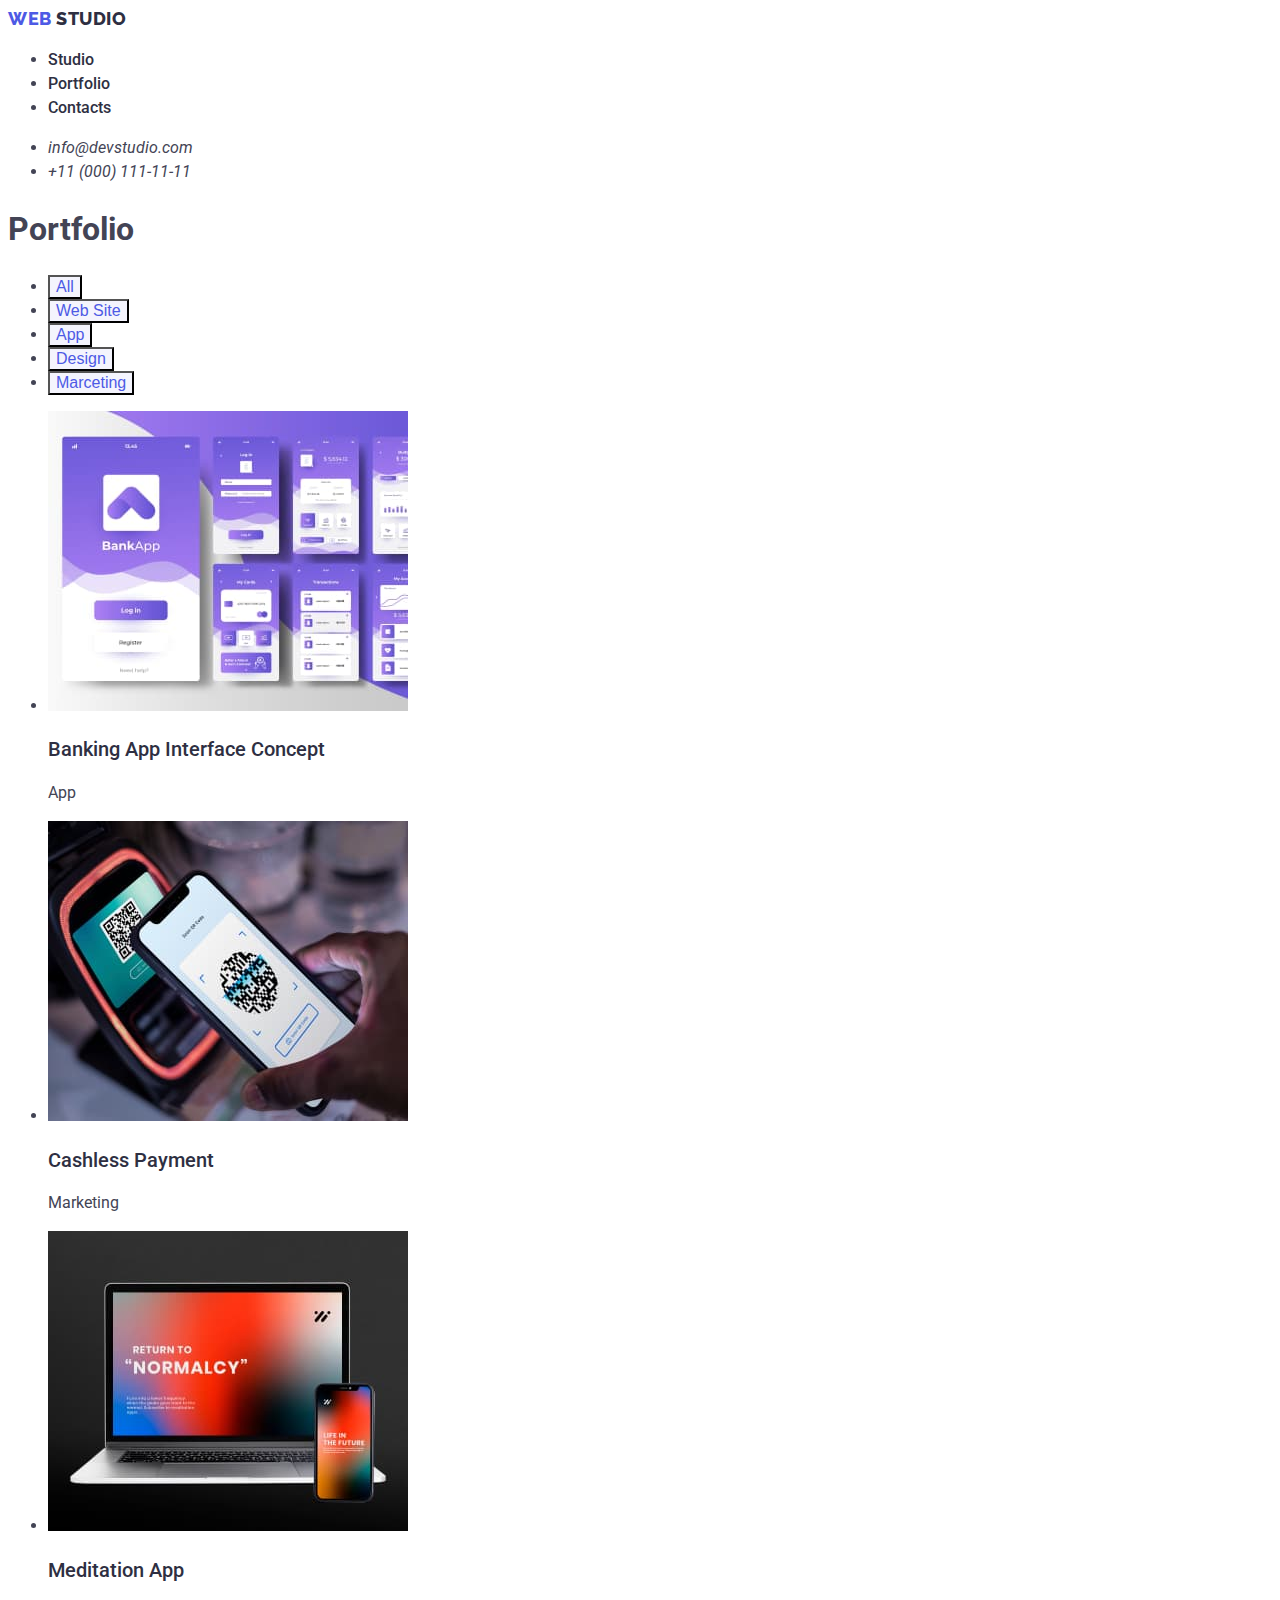
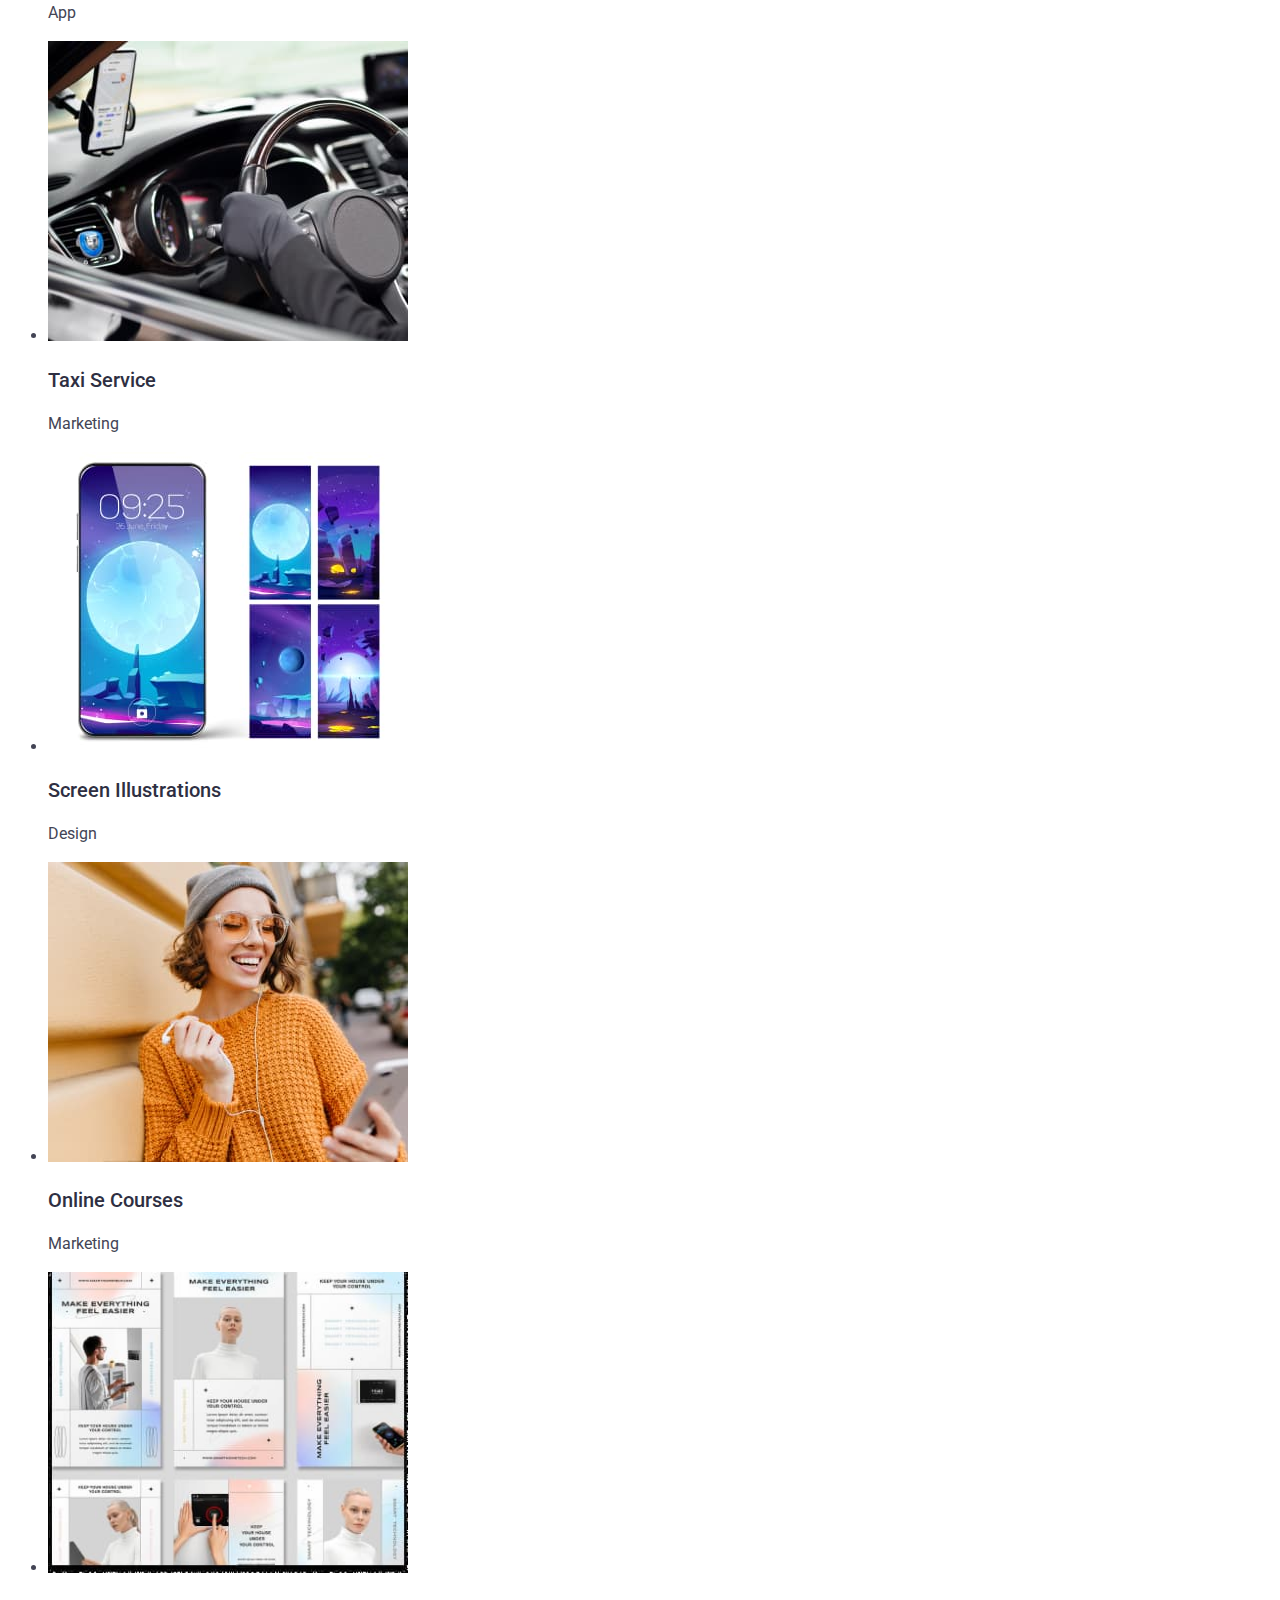
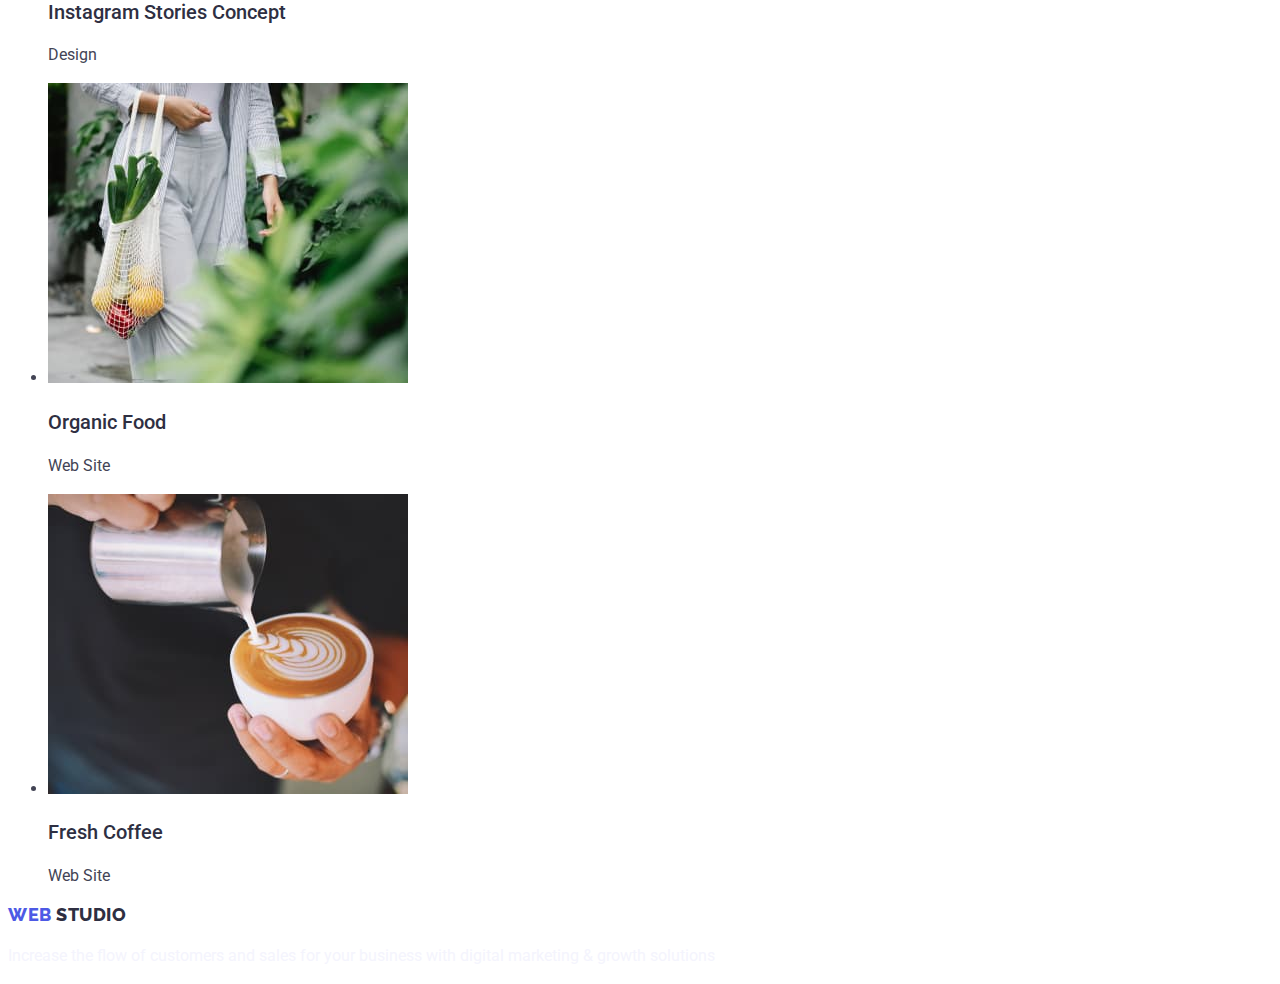
==== portfolio.html @ 080705bf "правки" ====
<!DOCTYPE html>
<html lang="en">
  <head>
    <meta charset="UTF-8" />
    <meta http-equiv="X-UA-Compatible" content="IE=edge" />
    <meta name="viewport" content="width=device-width, initial-scale=1.0" />
    <link rel="preconnect" href="https://fonts.googleapis.com" />
    <link rel="preconnect" href="https://fonts.gstatic.com" crossorigin />
    <link
      href="https://fonts.googleapis.com/css2?family=Raleway:wght@800&family=Roboto:wght@400;500;700;900&display=swap"
      rel="stylesheet"
    />
    <title>portfolio</title>
    <link rel="stylesheet" href="./css/styles.css" />
  </head>
  <body>
    <header>
      <nav>
        <a href="./index.html" class="logo link"> Web <span>Studio</span> </a>
        <ul class="site-nav">
          <!--site-nav -->
          <li>
            <a href="./index.html" class="link">Studio</a>
          </li>
          <li><a href="./Portfolio.html" class="link">Portfolio</a></li>
          <li><a href="" class="link">Contacts</a></li>
        </ul>
      </nav>
      <address>
        <ul class="adres-nav">
          <li>
            <a href="mailto:info@devstudio.com" class="link"
              >info@devstudio.com</a
            >
          </li>
          <li>
            <a href="tel:+110001111111" class="link"> +11 (000) 111-11-11</a>
          </li>
        </ul>
      </address>
    </header>
    <main>
      <section class="portfolio">
        <h1>Portfolio</h1>
        <ul class="portfolio">
          <li>
            <button class="button" type="button">All</button>
          </li>
          <li>
            <button class="button" type="button">Web Site</button>
          </li>
          <li><button class="button" type="button">App</button></li>
          <li>
            <button class="button" type="button">Design</button>
          </li>
          <li>
            <button class="button" type="button">Marceting</button>
          </li>
        </ul>
        <ul>
          <li>
            <img src="./images/1.jpg" width="360" alt="banking" />
            <h2 class="title-text">Banking App Interface Concept</h2>
            <p class="text-portfolio">App</p>
          </li>
          <li>
            <img src="./images/2.jpg" width="360" alt="cashless" />
            <h2 class="title-text">Cashless Payment</h2>
            <p class="text-portfolio">Marketing</p>
          </li>
          <li>
            <img src="./images/3.jpg" width="360" alt="meditation" />
            <h2 class="title-text">Meditation App</h2>
            <p class="text-portfolio">App</p>
          </li>
          <li>
            <img src="./images/4.jpg" width="360" alt="taxi" />
            <h2 class="title-text">Taxi Service</h2>
            <p class="text-portfolio">Marketing</p>
          </li>
          <li>
            <img src="./images/5.jpg" width="360" alt="illustration" />
            <h2 class="title-text">Screen Illustrations</h2>
            <p class="text-portfolio">Design</p>
          </li>
          <li>
            <img src="./images/6.jpg" width="360" alt="courses" />
            <h2 class="title-text">Online Courses</h2>
            <p class="text-portfolio">Marketing</p>
          </li>
          <li>
            <img src="./images/7.jpg" width="360" alt="instagram" />
            <h2 class="title-text">Instagram Stories Concept</h2>
            <p class="text-portfolio">Design</p>
          </li>
          <li>
            <img src="./images/8.jpg" width="360" alt="organic" />
            <h2 class="title-text">Organic Food</h2>
            <p class="text-portfolio">Web Site</p>
          </li>
          <li>
            <img src="./images/9.jpg" width="360" alt="fresh" />
            <h2 class="title-text">Fresh Coffee</h2>
            <p class="text-portfolio">Web Site</p>
          </li>
        </ul>
      </section>
    </main>
    <footer class="footer">
      <a href="./index.html" class="logo link"> Web <span>Studio</span> </a>
      <p class="footer-text">
        Increase the flow of customers and sales for your business with digital
        marketing & growth solutions
      </p>
    </footer>
  </body>
</html>
---- css/styles.css ----
:root {
  --text-color: #434455;
  --title-text-color: #2e2f42;
  --primary-bg-color: #ffffff;
  --primary-color: #4d5ae5;
  --pressed-color: #404bbf;
  --unpresed-color: #f4f4fd;
}
body {
  background-color: var(--primary-bg-color);
  color: var(--text-color);
  list-style: none;
  font-family: "Roboto", sans-serif;
  line-height: 1.5;
}
.logo {
  font-family: "Raleway", sans-serif;
  font-weight: 800;
  font-size: 18px;
  line-height: 1.17;
  letter-spacing: 0.03em;
  text-transform: uppercase;
  color: var(--primary-color);
}
.link {
  text-decoration: none;
}
span {
  color: var(--title-text-color);
}
.list {
  list-style: none;
}
/* .logo .logo:hover,
.logo:focus {
  color: var(--pressed-color);
} */
.site-nav .link {
  font-weight: 500;
  color: var(--title-text-color);
  list-style: none;
}
.site-nav .link:hover,
.site-nav .link:focus {
  color: var(--pressed-color);
}
.one-title {
  font-size: 20px;
  font-weight: 500;
}
.two-title,
.three-title {
  font-size: 36px;
  line-height: 1.11;
}
.three-title-name {
  font-weight: 500;
  font-size: 20px;
}
.one-title,
.two-title,
.three-title,
.three-title-name {
  color: var(--title-text-color);
}
.adres-nav .link {
  color: var(--text-color);
}
.adres-nav .link:hover,
.adres-nav .link:focus {
  color: var(--pressed-color);
}
.herou-title {
  font-size: 56px;
  line-height: 1.07;
}
.herou-button {
  color: var(--primary-bg-color);
  background-color: var(--primary-color);
  font-size: 16px;
  font-weight: 500;
  cursor: pointer;
}
.button {
  color: var(--primary-color);
  background-color: var(--unpresed-color);
  font-size: 16px;
  font-weight: 500;
  cursor: pointer;
}
.portfolio .button:hover,
.portfolio .button:focus {
  color: var(--primary-bg-color);
  background-color: var(--pressed-color);
}
.title-text {
  font-weight: 500;
  font-size: 20px;
  line-height: 1.5;
  color: var(--title-text-color);
}
.portfolio .text-portfolio {
  font-weight: 400;
  font-size: 16px;
  line-height: 1.5;
  color: var(--text-color);
}

.footer-text {
  color: var(--unpresed-color);
}
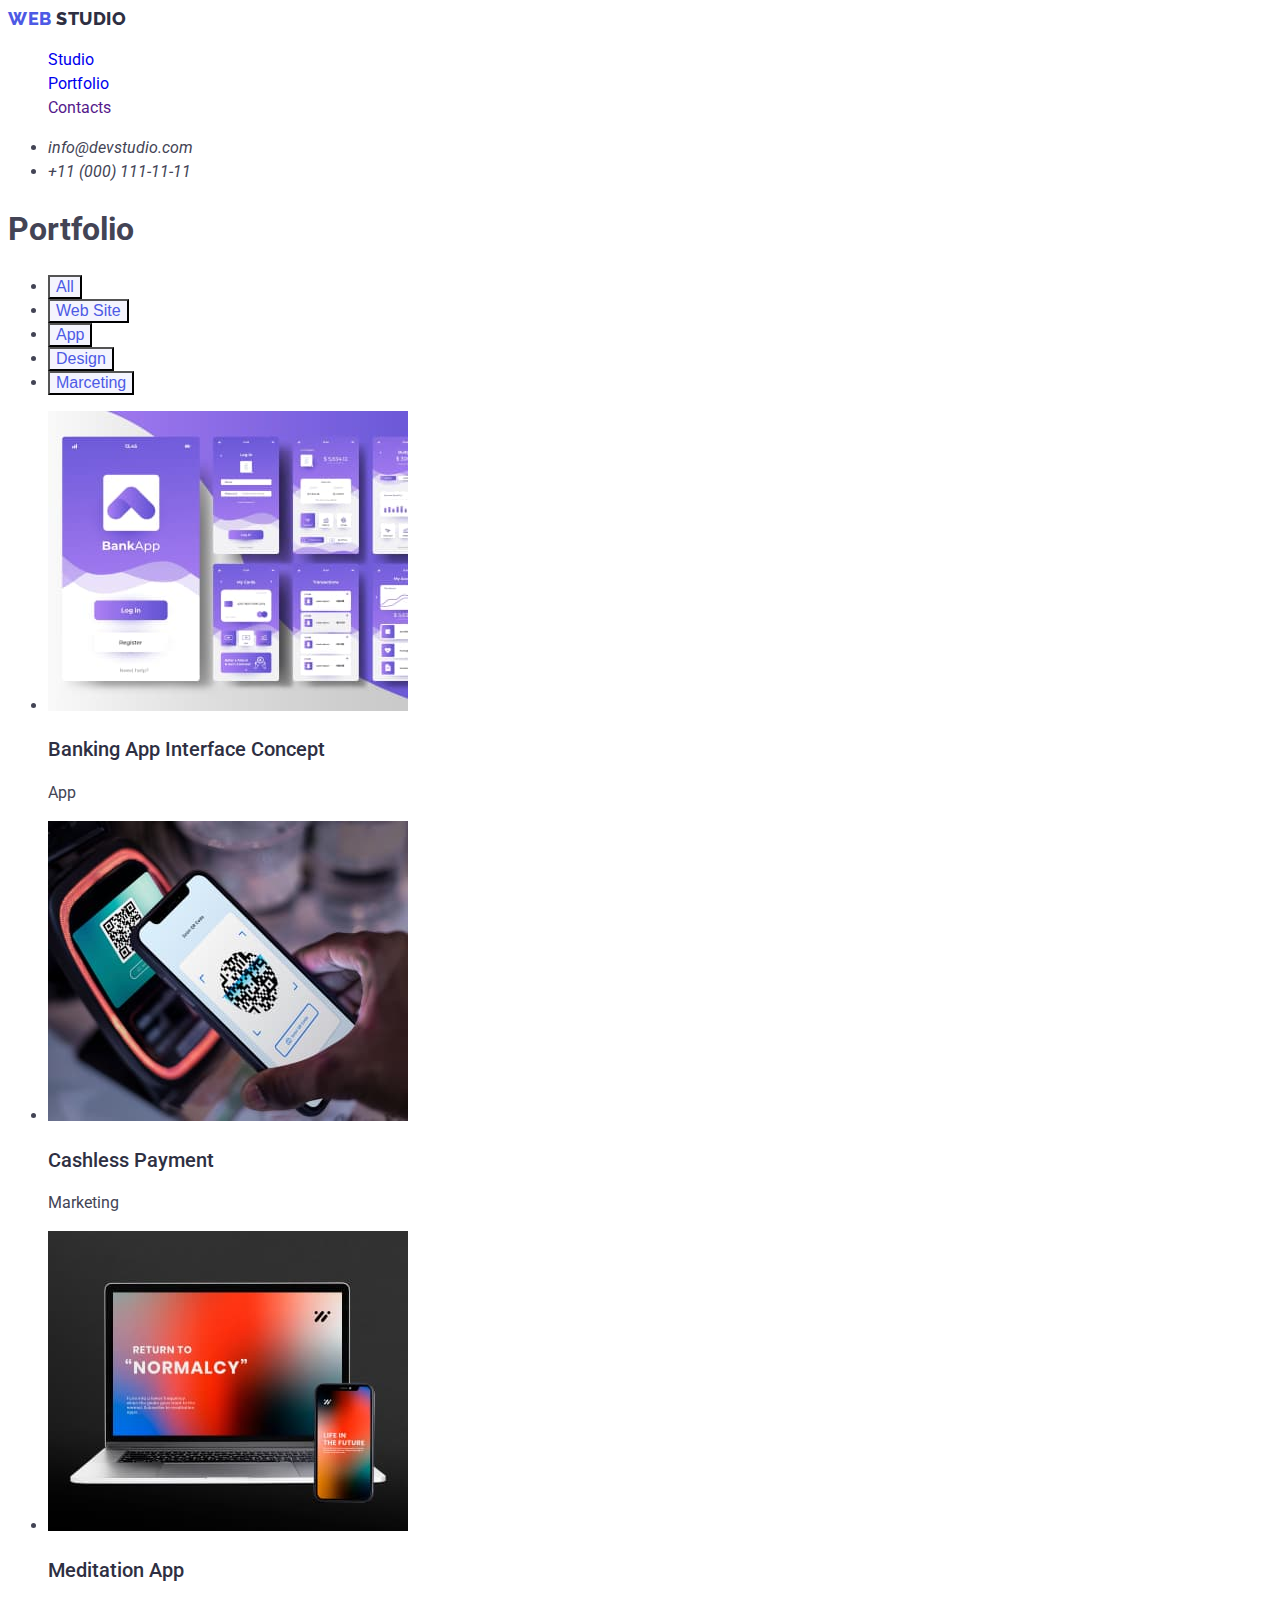
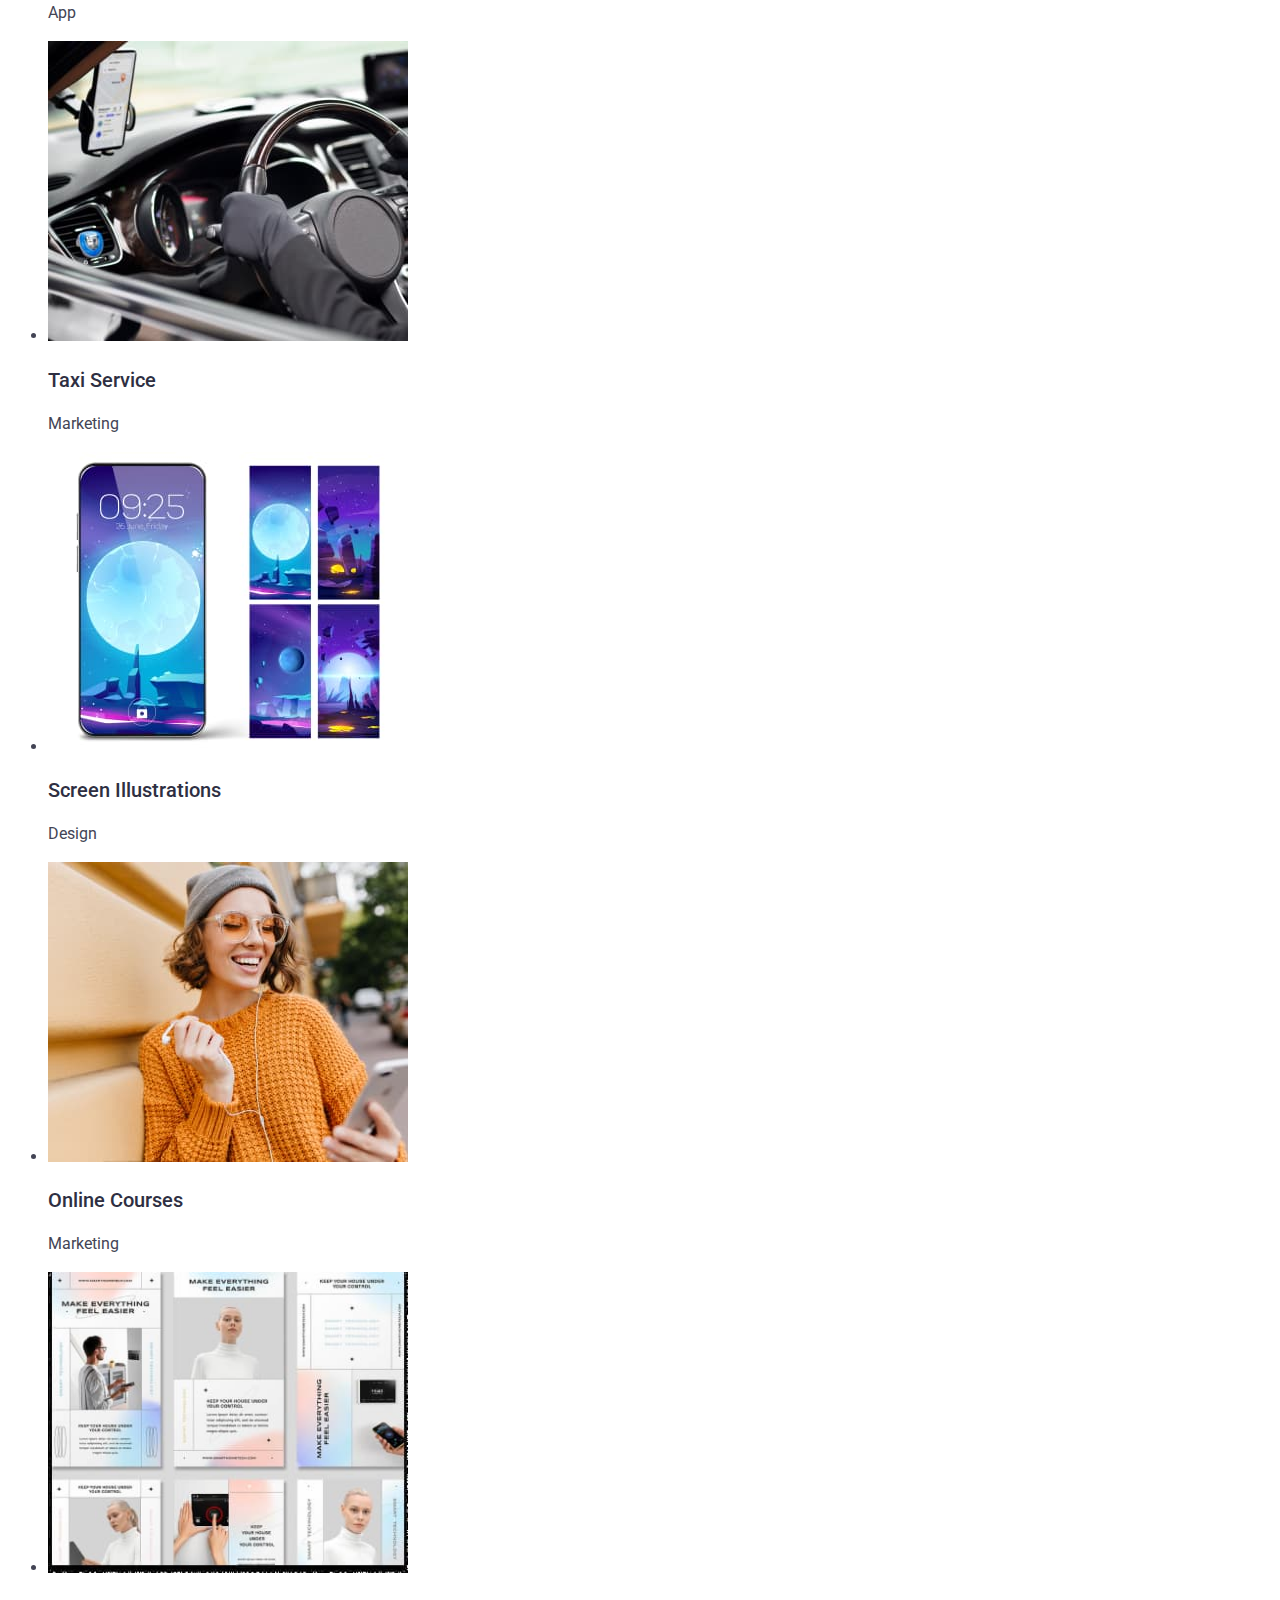
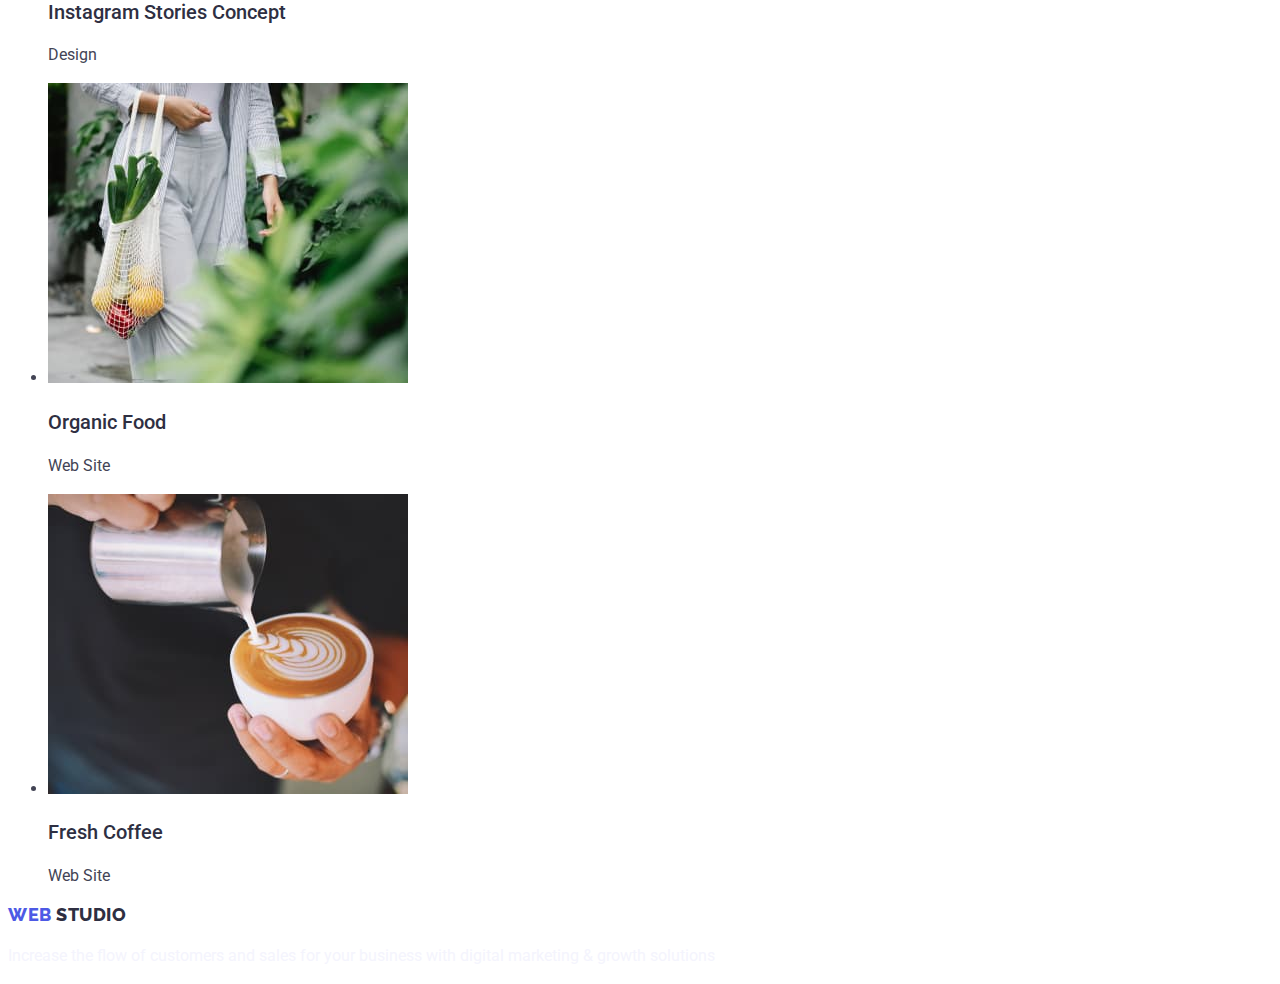
==== commit 2f44136c: "правки" ====
--- a/portfolio.html
+++ b/portfolio.html
@@ -17,7 +17,7 @@
     <header>
       <nav>
         <a href="./index.html" class="logo link"> Web <span>Studio</span> </a>
-        <ul class="site-nav">
+        <ul class="list">
           <!--site-nav -->
           <li>
             <a href="./index.html" class="link">Studio</a>
--- a/css/styles.css
+++ b/css/styles.css
@@ -35,11 +35,11 @@
 .logo:focus {
   color: var(--pressed-color);
 } */
-.site-nav .link {
+/* .site-nav .link {
   font-weight: 500;
   color: var(--title-text-color);
-  list-style: none;
-}
+  list-style: none;} */
+
 .site-nav .link:hover,
 .site-nav .link:focus {
   color: var(--pressed-color);
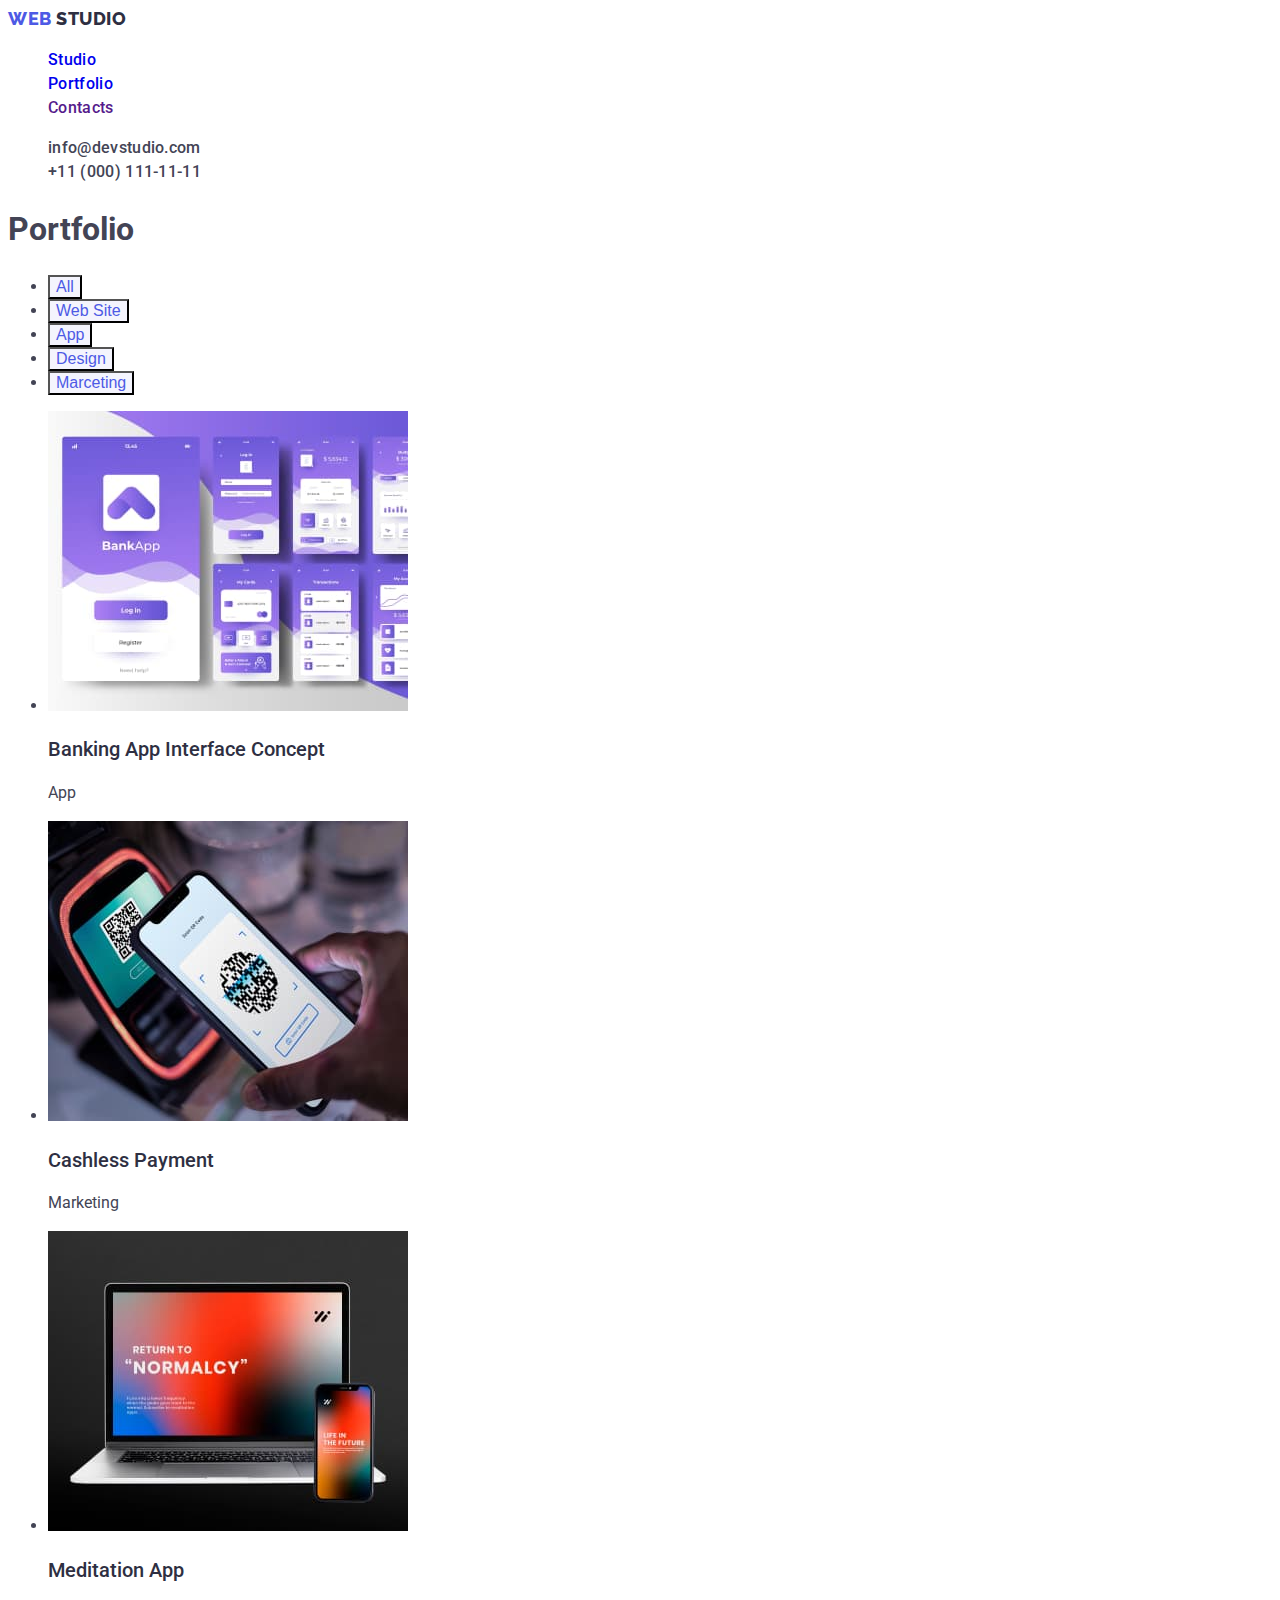
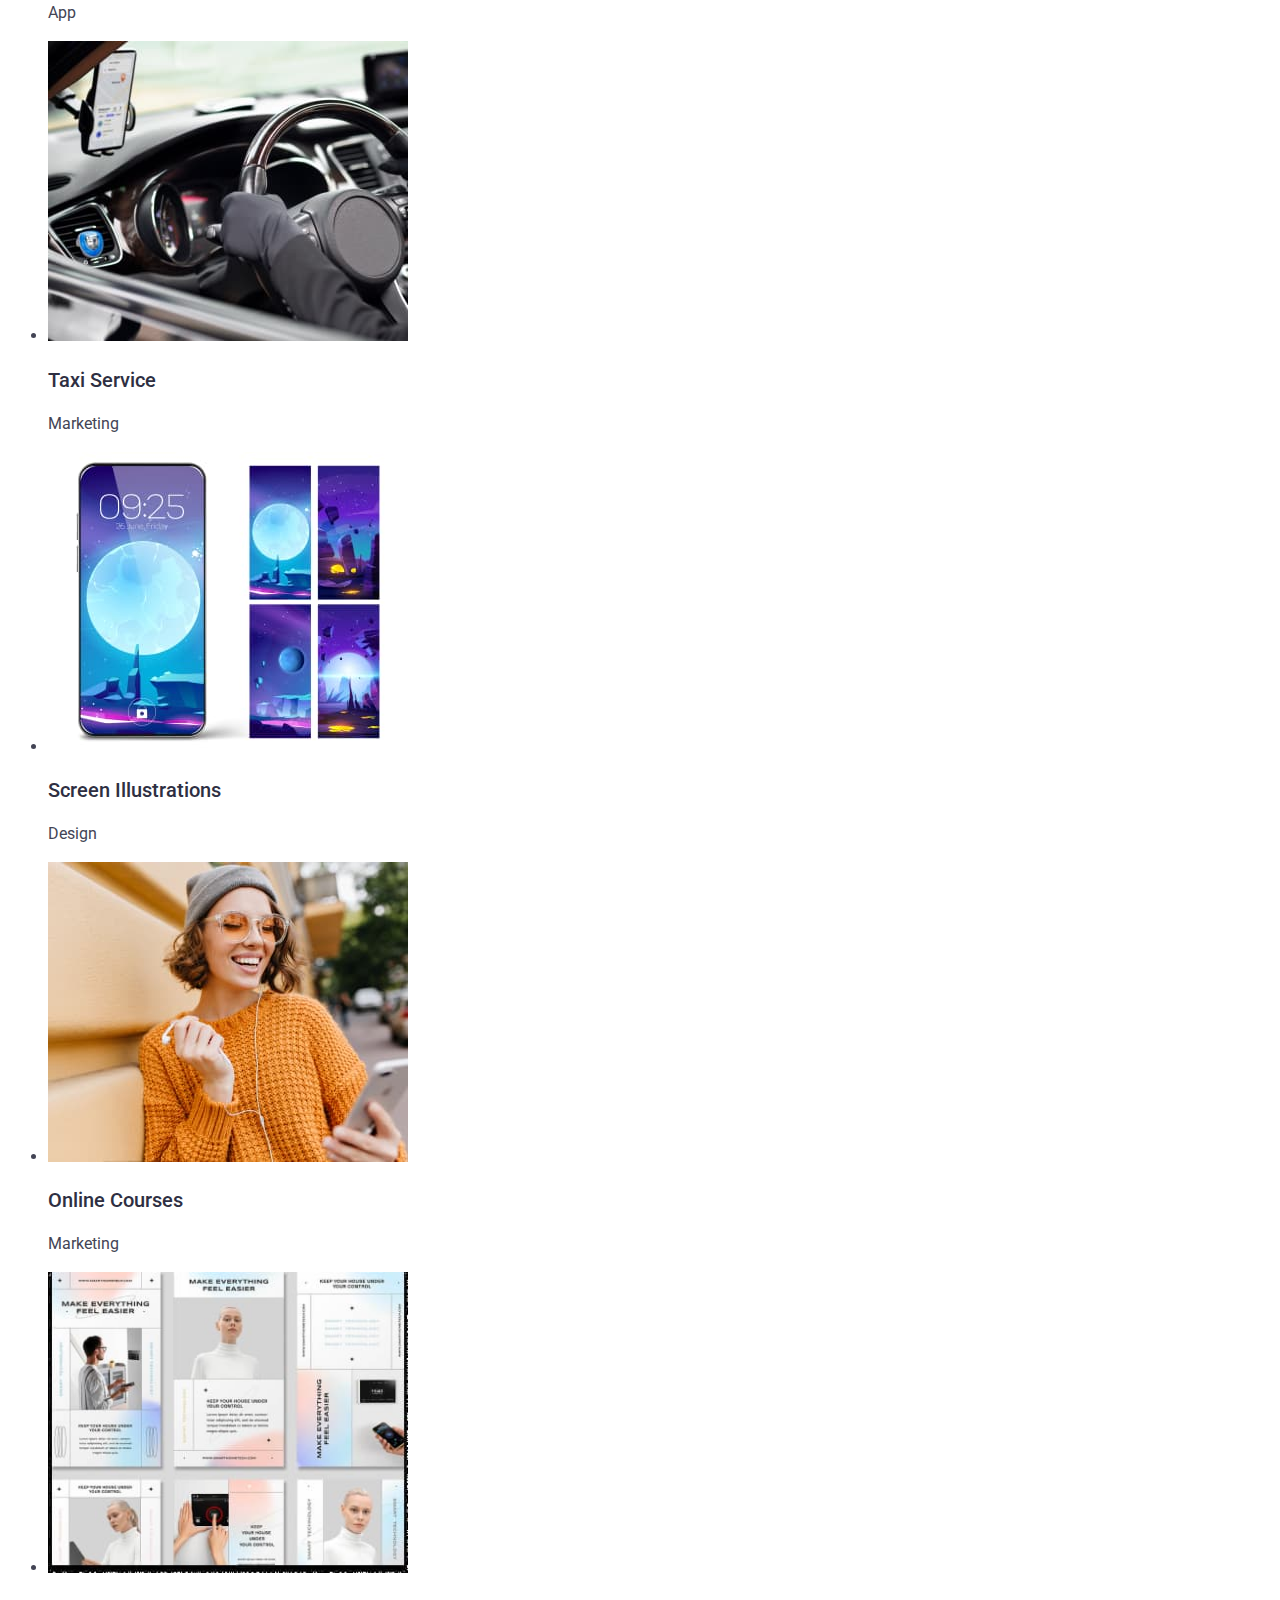
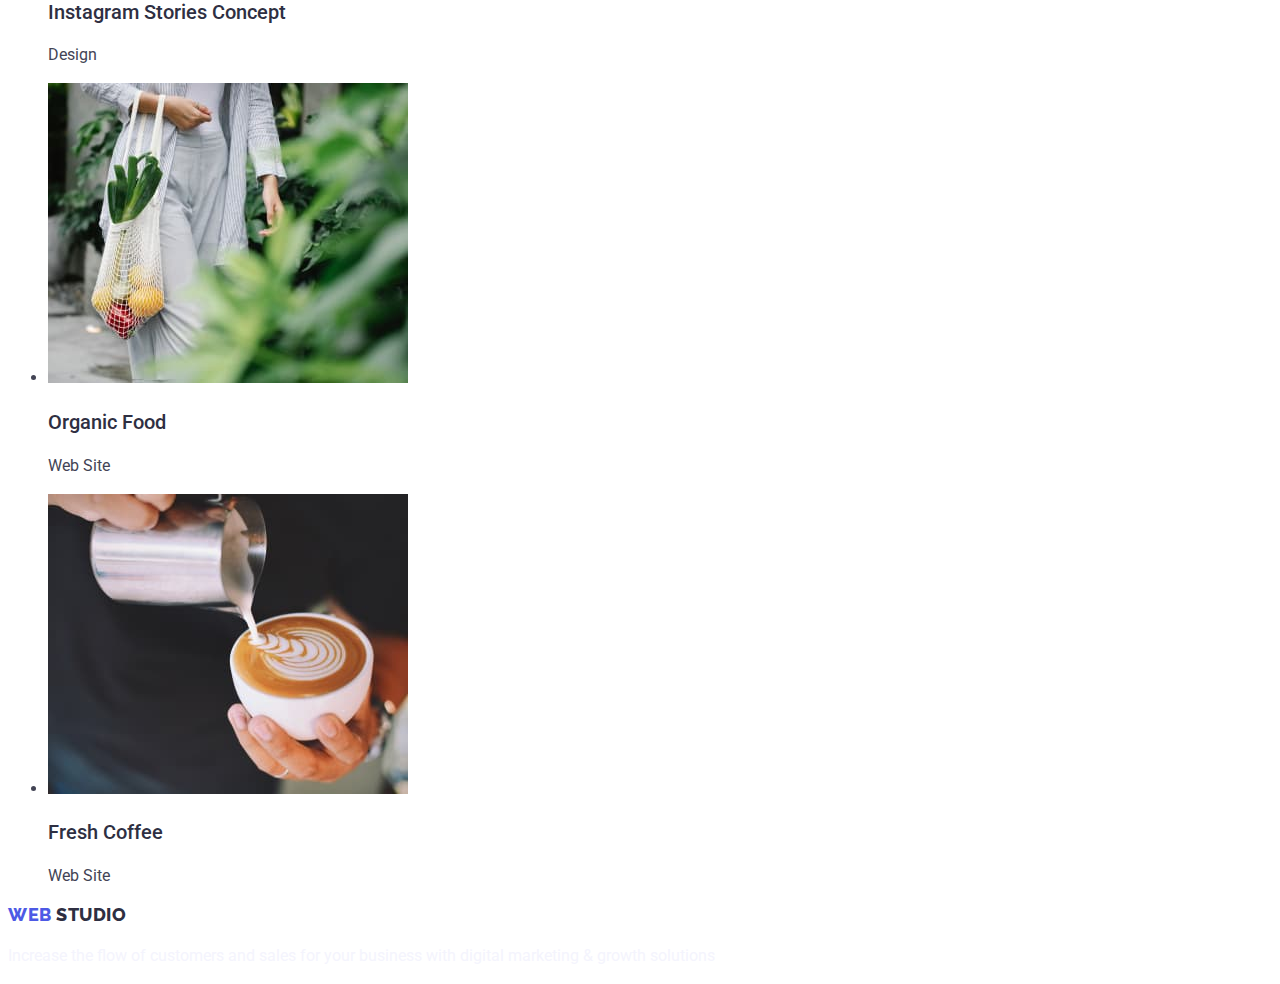
==== commit 18c30f18: "правки" ====
--- a/portfolio.html
+++ b/portfolio.html
@@ -14,27 +14,27 @@
     <link rel="stylesheet" href="./css/styles.css" />
   </head>
   <body>
-    <header>
       <nav>
         <a href="./index.html" class="logo link"> Web <span>Studio</span> </a>
         <ul class="list">
-          <!--site-nav -->
+          <li><a href="./index.html" class="link">Studio</a></li>
           <li>
-            <a href="./index.html" class="link">Studio</a>
+            <a href="./portfolio.html" class="link">Portfolio</a>
           </li>
-          <li><a href="./Portfolio.html" class="link">Portfolio</a></li>
           <li><a href="" class="link">Contacts</a></li>
         </ul>
       </nav>
-      <address>
-        <ul class="adres-nav">
+      <address class="adres-nav">
+        <ul class="list">
           <li>
-            <a href="mailto:info@devstudio.com" class="link"
+            <a href="mailto:info@devstudio.com" class="link adres"
               >info@devstudio.com</a
             >
           </li>
           <li>
-            <a href="tel:+110001111111" class="link"> +11 (000) 111-11-11</a>
+            <a href="tel:+110001111111" class="link adres">
+              +11 (000) 111-11-11</a
+            >
           </li>
         </ul>
       </address>
--- a/css/styles.css
+++ b/css/styles.css
@@ -30,6 +30,9 @@
 }
 .list {
   list-style: none;
+  font-weight: 500;
+  letter-spacing: 0.02em;
+  color: var(--title-text-color);
 }
 /* .logo .logo:hover,
 .logo:focus {
@@ -40,10 +43,22 @@
   color: var(--title-text-color);
   list-style: none;} */
 
-.site-nav .link:hover,
-.site-nav .link:focus {
+.list .link:hover,
+.list .link:focus {
   color: var(--pressed-color);
 }
+.adres-nav .link {
+  color: var(--text-color);
+  font-style: normal;
+}
+.adres {
+  letter-spacing: 0.02em;
+}
+.adres-nav .link:hover,
+.adres-nav .link:focus {
+  color: var(--pressed-color);
+}
+
 .one-title {
   font-size: 20px;
   font-weight: 500;
@@ -63,13 +78,7 @@
 .three-title-name {
   color: var(--title-text-color);
 }
-.adres-nav .link {
-  color: var(--text-color);
-}
-.adres-nav .link:hover,
-.adres-nav .link:focus {
-  color: var(--pressed-color);
-}
+
 .herou-title {
   font-size: 56px;
   line-height: 1.07;
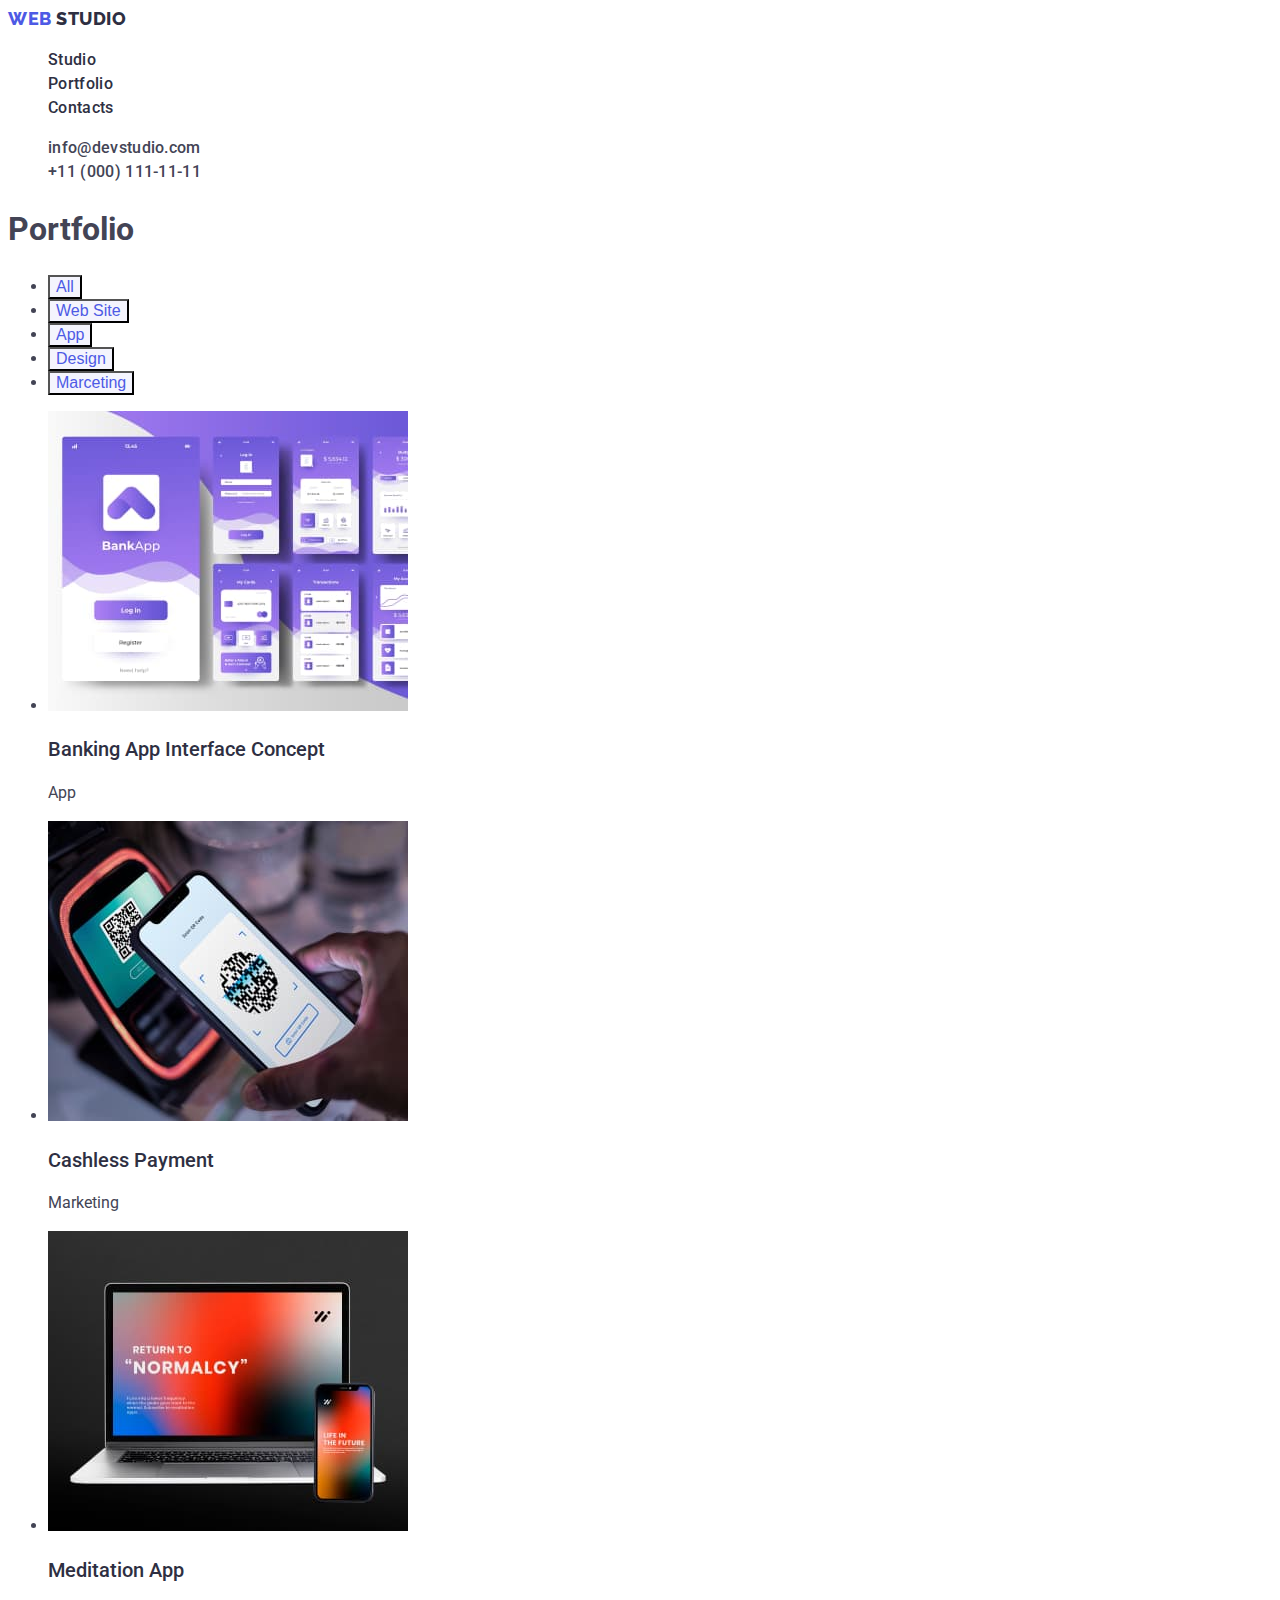
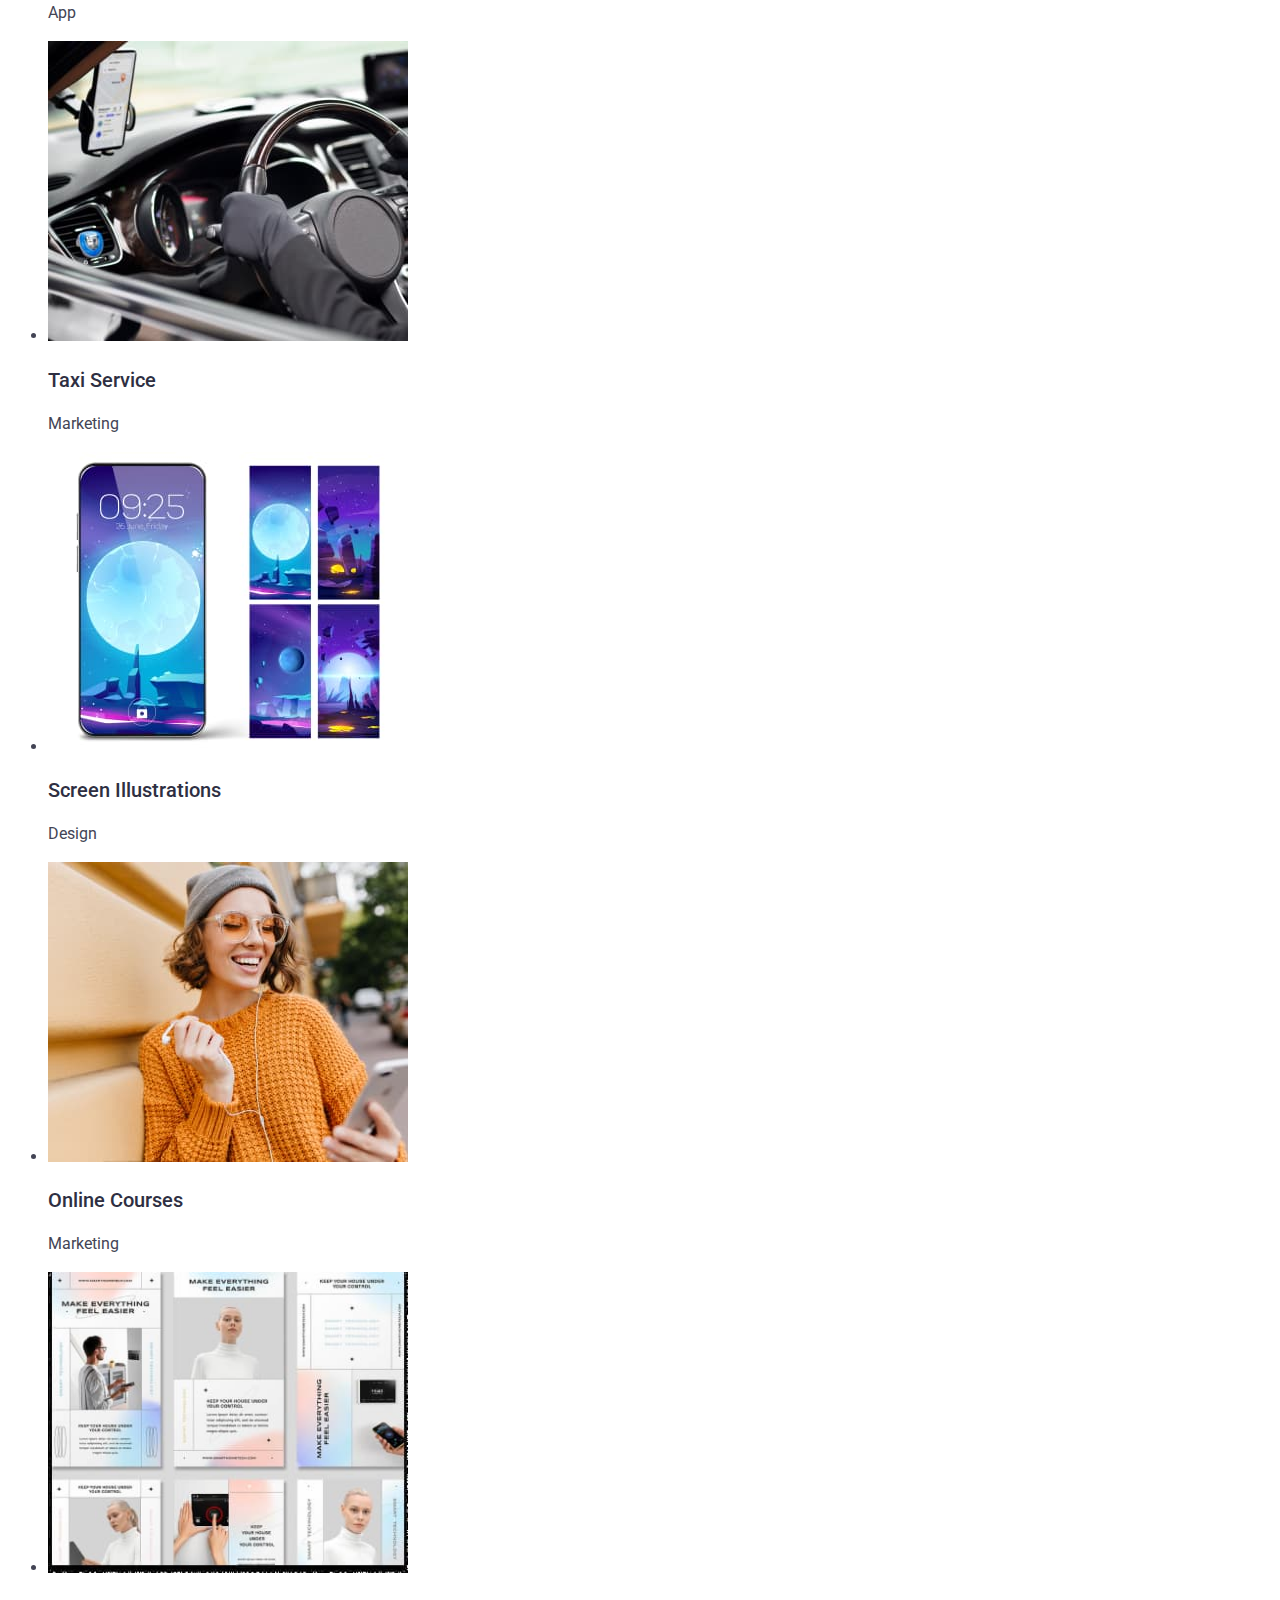
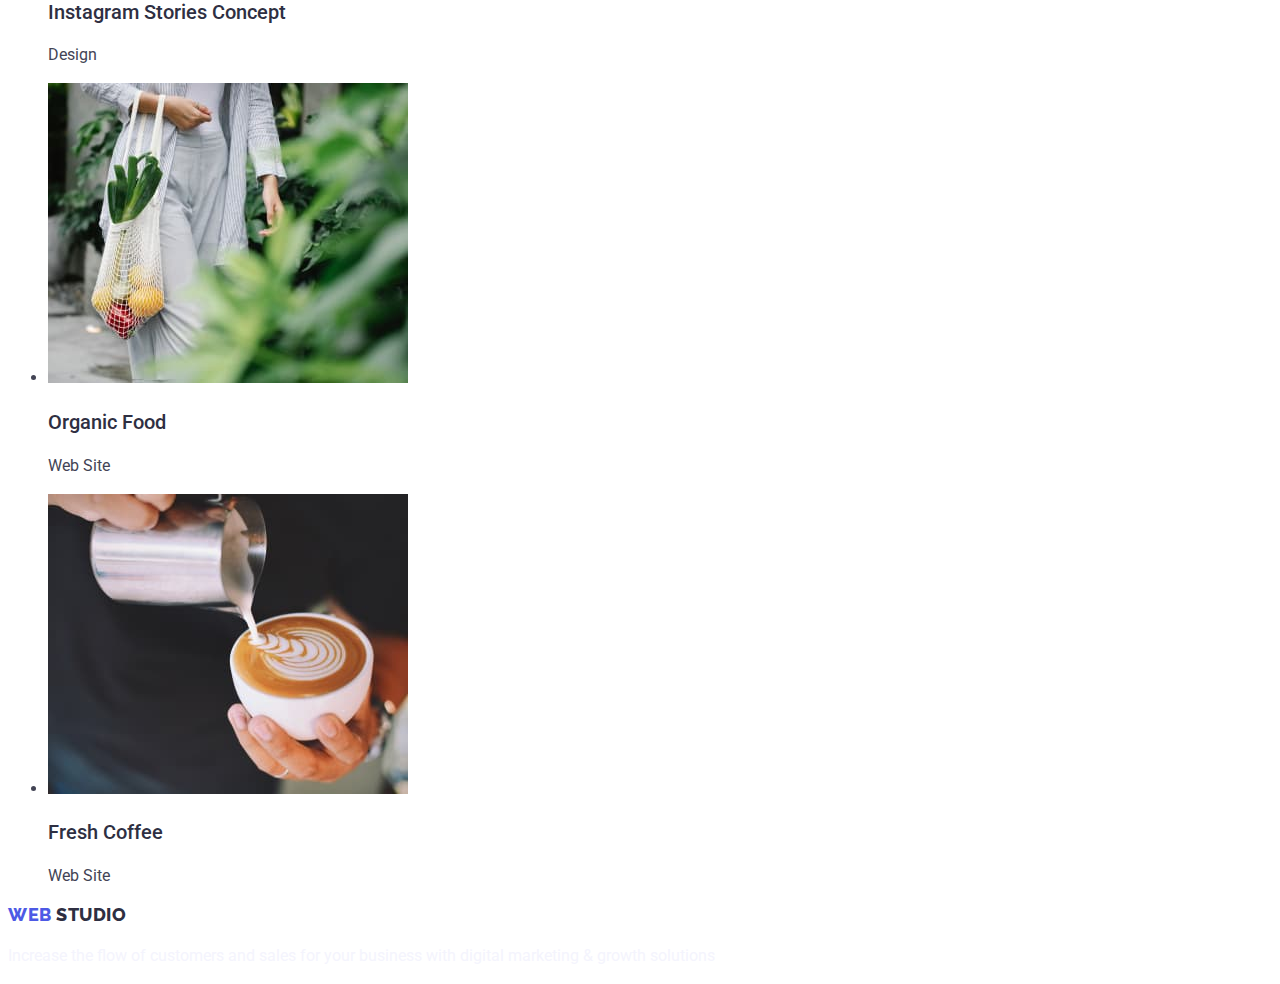
==== commit 0484d910: "правки" ====
--- a/portfolio.html
+++ b/portfolio.html
@@ -14,6 +14,7 @@
     <link rel="stylesheet" href="./css/styles.css" />
   </head>
   <body>
+    <header>
       <nav>
         <a href="./index.html" class="logo link"> Web <span>Studio</span> </a>
         <ul class="list">
--- a/css/styles.css
+++ b/css/styles.css
@@ -42,31 +42,52 @@
   font-weight: 500;
   color: var(--title-text-color);
   list-style: none;} */
-
+.list .link {
+  color: var(--title-text-color);
+}
 .list .link:hover,
 .list .link:focus {
   color: var(--pressed-color);
 }
-.adres-nav .link {
+.adres-nav .list .link {
   color: var(--text-color);
   font-style: normal;
 }
 .adres {
   letter-spacing: 0.02em;
 }
+
 .adres-nav .link:hover,
 .adres-nav .link:focus {
   color: var(--pressed-color);
 }
-
+.section-herou {
+  background-color: var(--title-text-color);
+}
+.herou-title {
+  text-align: center;
+  letter-spacing: 0.02em;
+  color: #ffffff;
+}
 .one-title {
   font-size: 20px;
   font-weight: 500;
+  line-height: 1.2;
+  letter-spacing: 0.02em;
+}
+.text-setion-one {
+  letter-spacing: 0.02em;
 }
 .two-title,
 .three-title {
   font-size: 36px;
   line-height: 1.11;
+  text-align: center;
+  letter-spacing: 0.02cm;
+  text-transform: capitalize;
+}
+.section-three {
+  background-color: #f4f4fd;
 }
 .three-title-name {
   font-weight: 500;
@@ -84,11 +105,18 @@
   line-height: 1.07;
 }
 .herou-button {
+  font-family: "Roboto", sans-serif;
   color: var(--primary-bg-color);
   background-color: var(--primary-color);
   font-size: 16px;
   font-weight: 500;
   cursor: pointer;
+  line-height: 1.5;
+  letter-spacing: 0.04em;
+}
+.herou-button:hover,
+.herou.button:focus {
+  background-color: var(--pressed-color);
 }
 .button {
   color: var(--primary-color);
@@ -97,6 +125,7 @@
   font-weight: 500;
   cursor: pointer;
 }
+/* portfolio */
 .portfolio .button:hover,
 .portfolio .button:focus {
   color: var(--primary-bg-color);
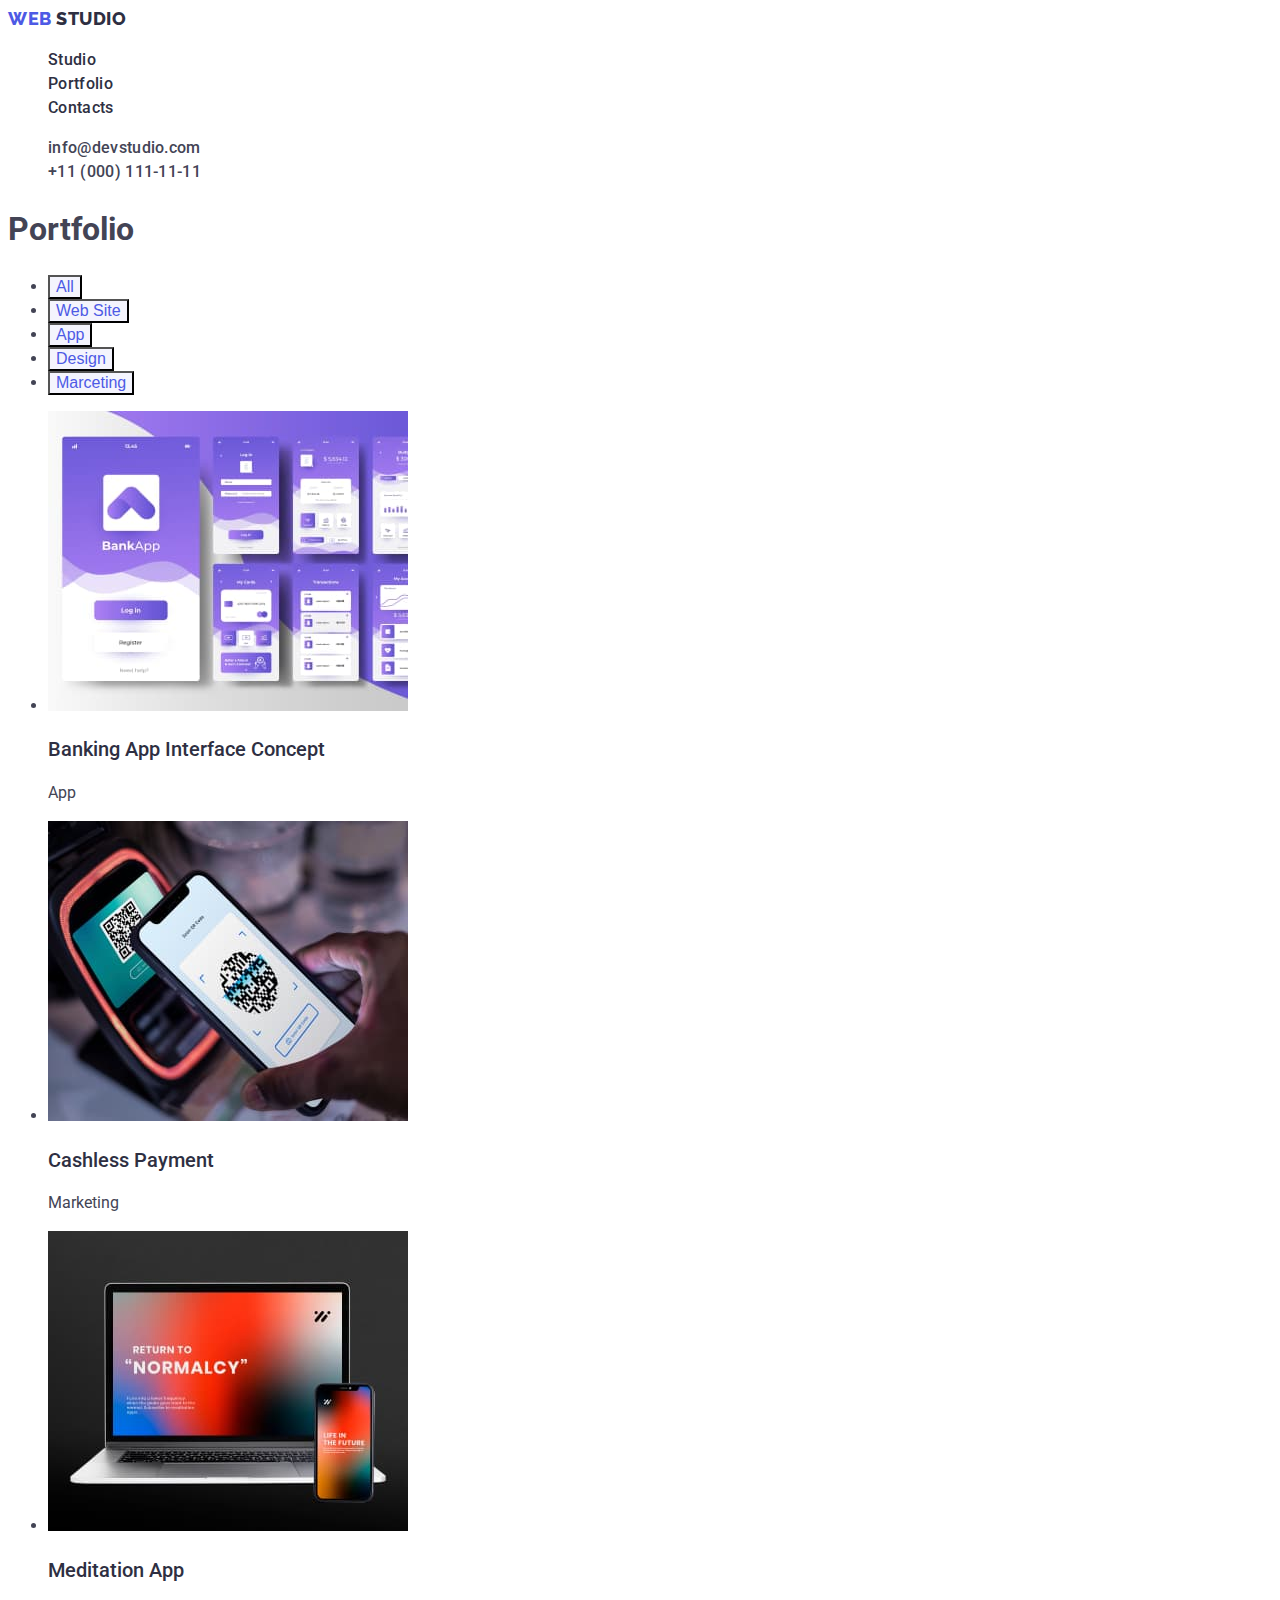
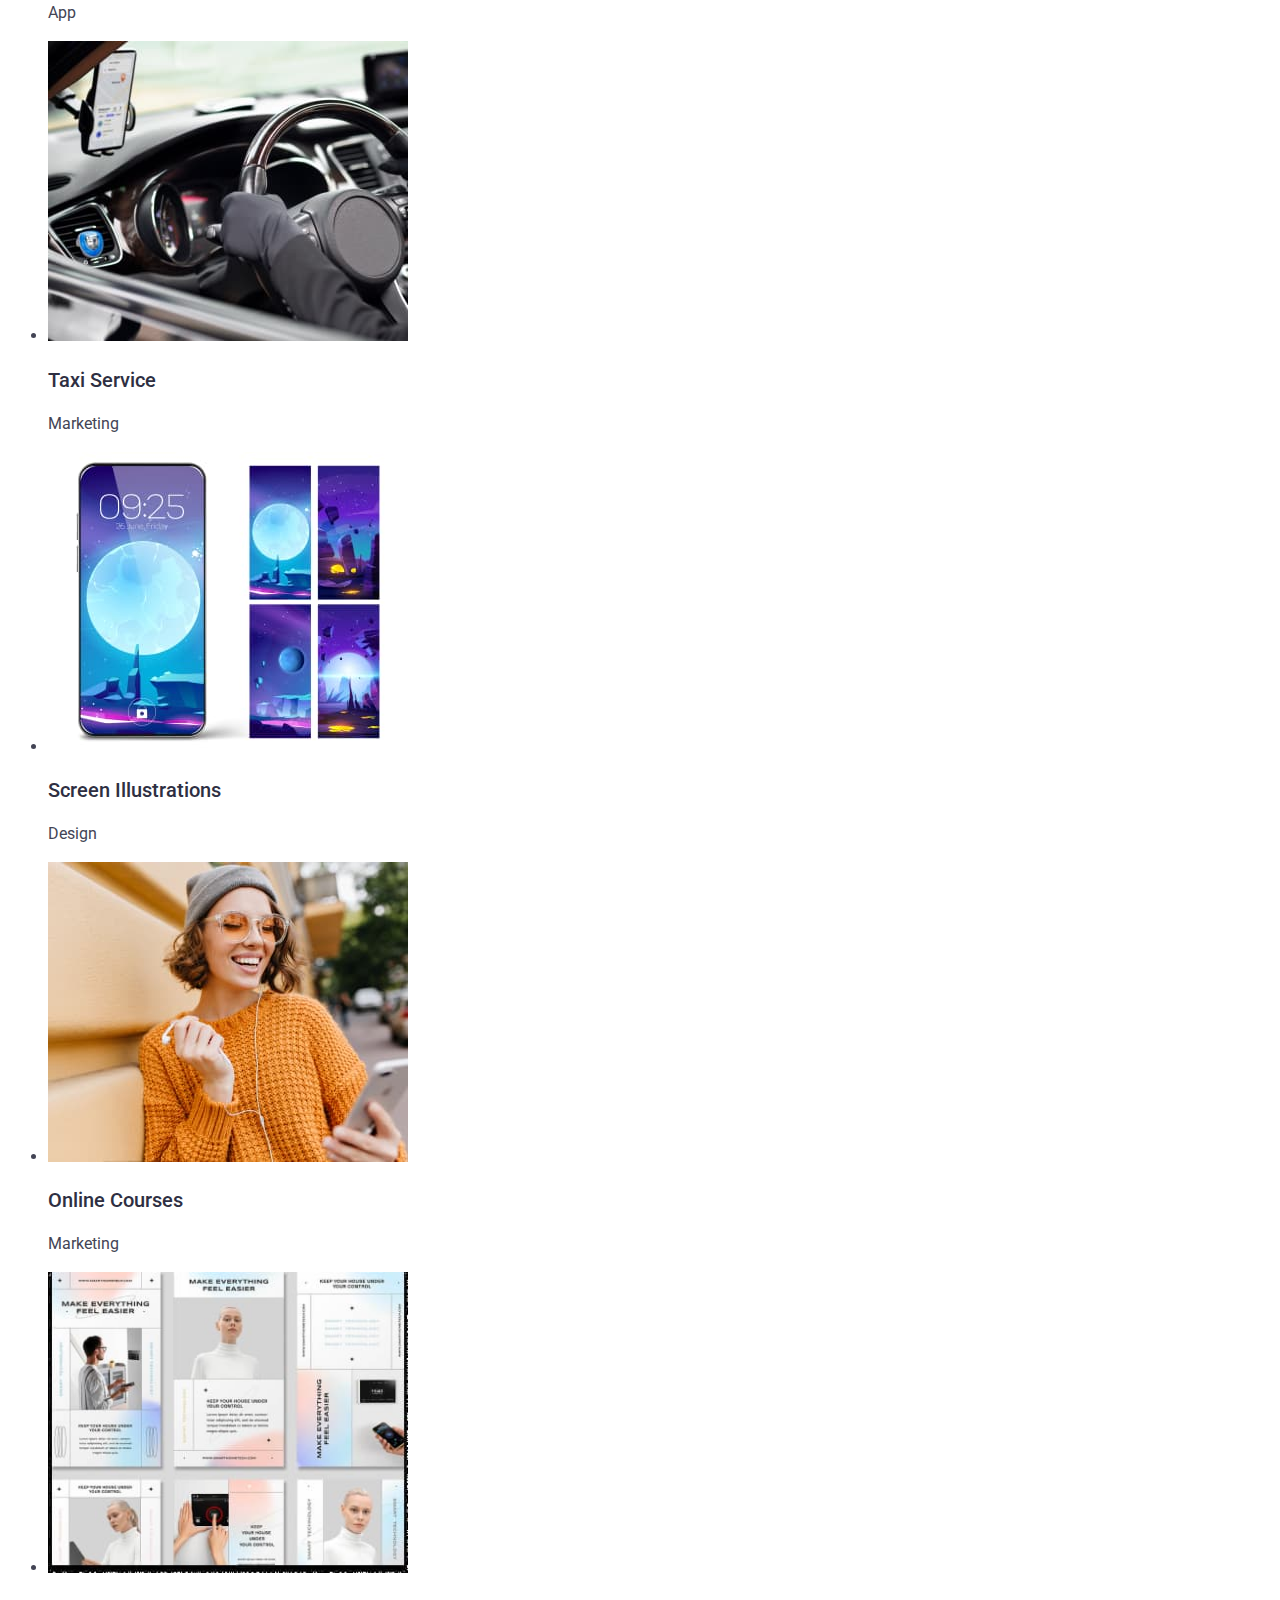
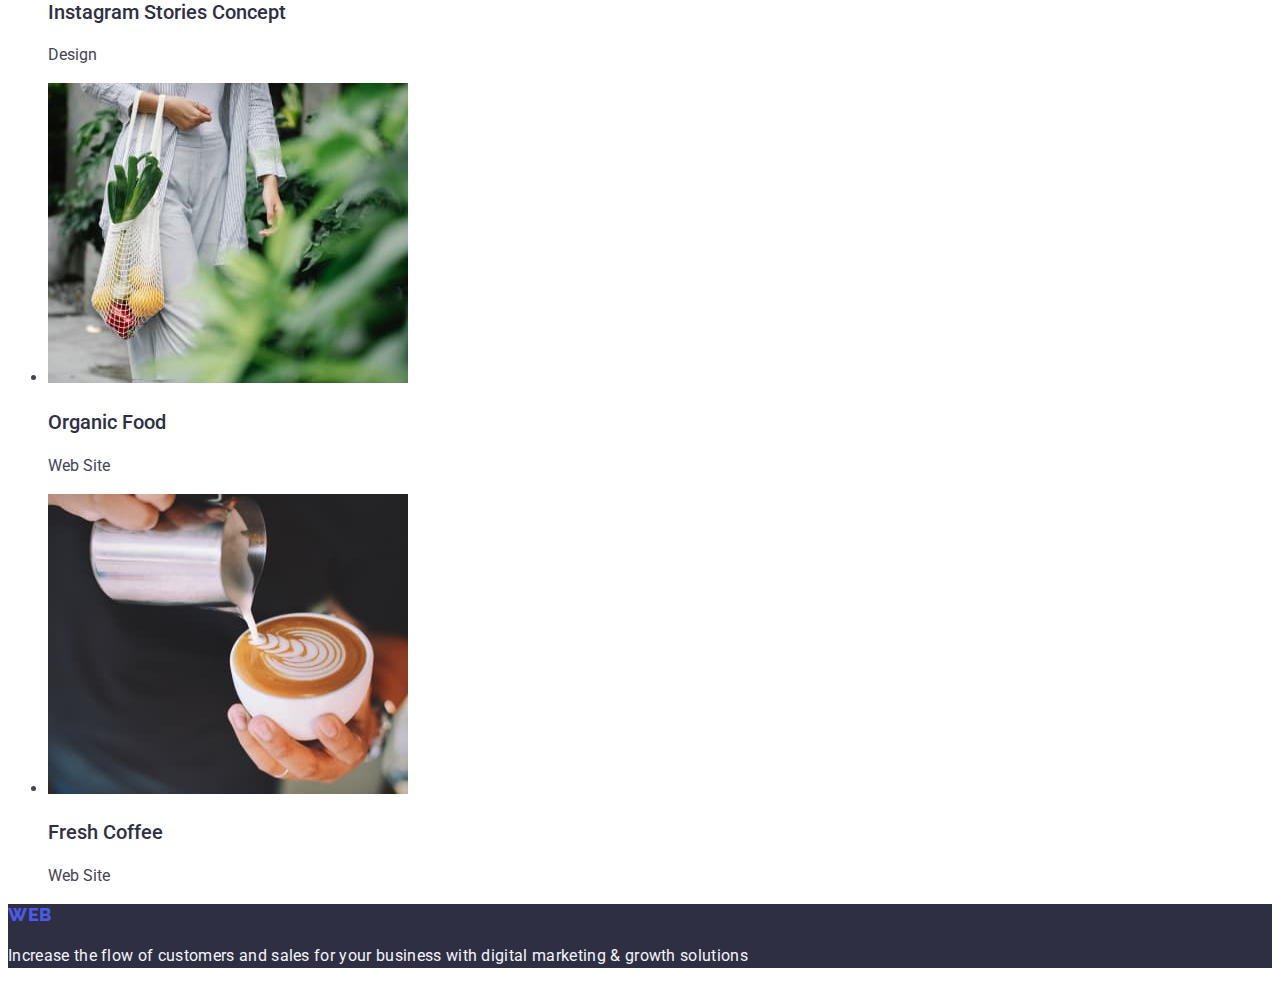
==== commit 0ff74812: "portfolio" ====
--- a/portfolio.html
+++ b/portfolio.html
@@ -16,7 +16,9 @@
   <body>
     <header>
       <nav>
-        <a href="./index.html" class="logo link"> Web <span>Studio</span> </a>
+        <a href="./index.html" class="logo link">
+          Web <span class="logo-span">Studio</span>
+        </a>
         <ul class="list">
           <li><a href="./index.html" class="link">Studio</a></li>
           <li>
--- a/css/styles.css
+++ b/css/styles.css
@@ -49,6 +49,9 @@
 .list .link:focus {
   color: var(--pressed-color);
 }
+.adres-nav {
+  font-style: normal;
+}
 .adres-nav .list .link {
   color: var(--text-color);
   font-style: normal;
@@ -75,7 +78,8 @@
   line-height: 1.2;
   letter-spacing: 0.02em;
 }
-.text-setion-one {
+.text-section-one {
+  color: var(--text-color);
   letter-spacing: 0.02em;
 }
 .two-title,
@@ -83,7 +87,7 @@
   font-size: 36px;
   line-height: 1.11;
   text-align: center;
-  letter-spacing: 0.02cm;
+  letter-spacing: 0.02em;
   text-transform: capitalize;
 }
 .section-three {
@@ -92,12 +96,22 @@
 .three-title-name {
   font-weight: 500;
   font-size: 20px;
+  line-height: 1.2;
+  letter-spacing: 0.02em;
+}
+.text-section-three {
+  color: var(--text-color);
+  font-size: 16px;
+  letter-spacing: 0.02em;
 }
 .one-title,
 .two-title,
 .three-title,
 .three-title-name {
   color: var(--title-text-color);
+}
+.three-title-background {
+  background-color: #ffffff;
 }
 
 .herou-title {
@@ -115,9 +129,10 @@
   letter-spacing: 0.04em;
 }
 .herou-button:hover,
-.herou.button:focus {
+.herou-button:focus {
   background-color: var(--pressed-color);
 }
+
 .button {
   color: var(--primary-color);
   background-color: var(--unpresed-color);
@@ -125,7 +140,16 @@
   font-weight: 500;
   cursor: pointer;
 }
+.footer {
+  background-color: var(--title-text-color);
+}
+.footer-logo {
+  color: #f4f4fd;
+}
 /* portfolio */
+.logo-span {
+  color: var(--title-text-color);
+}
 .portfolio .button:hover,
 .portfolio .button:focus {
   color: var(--primary-bg-color);
@@ -146,4 +170,5 @@
 
 .footer-text {
   color: var(--unpresed-color);
+  letter-spacing: 0.02em;
 }
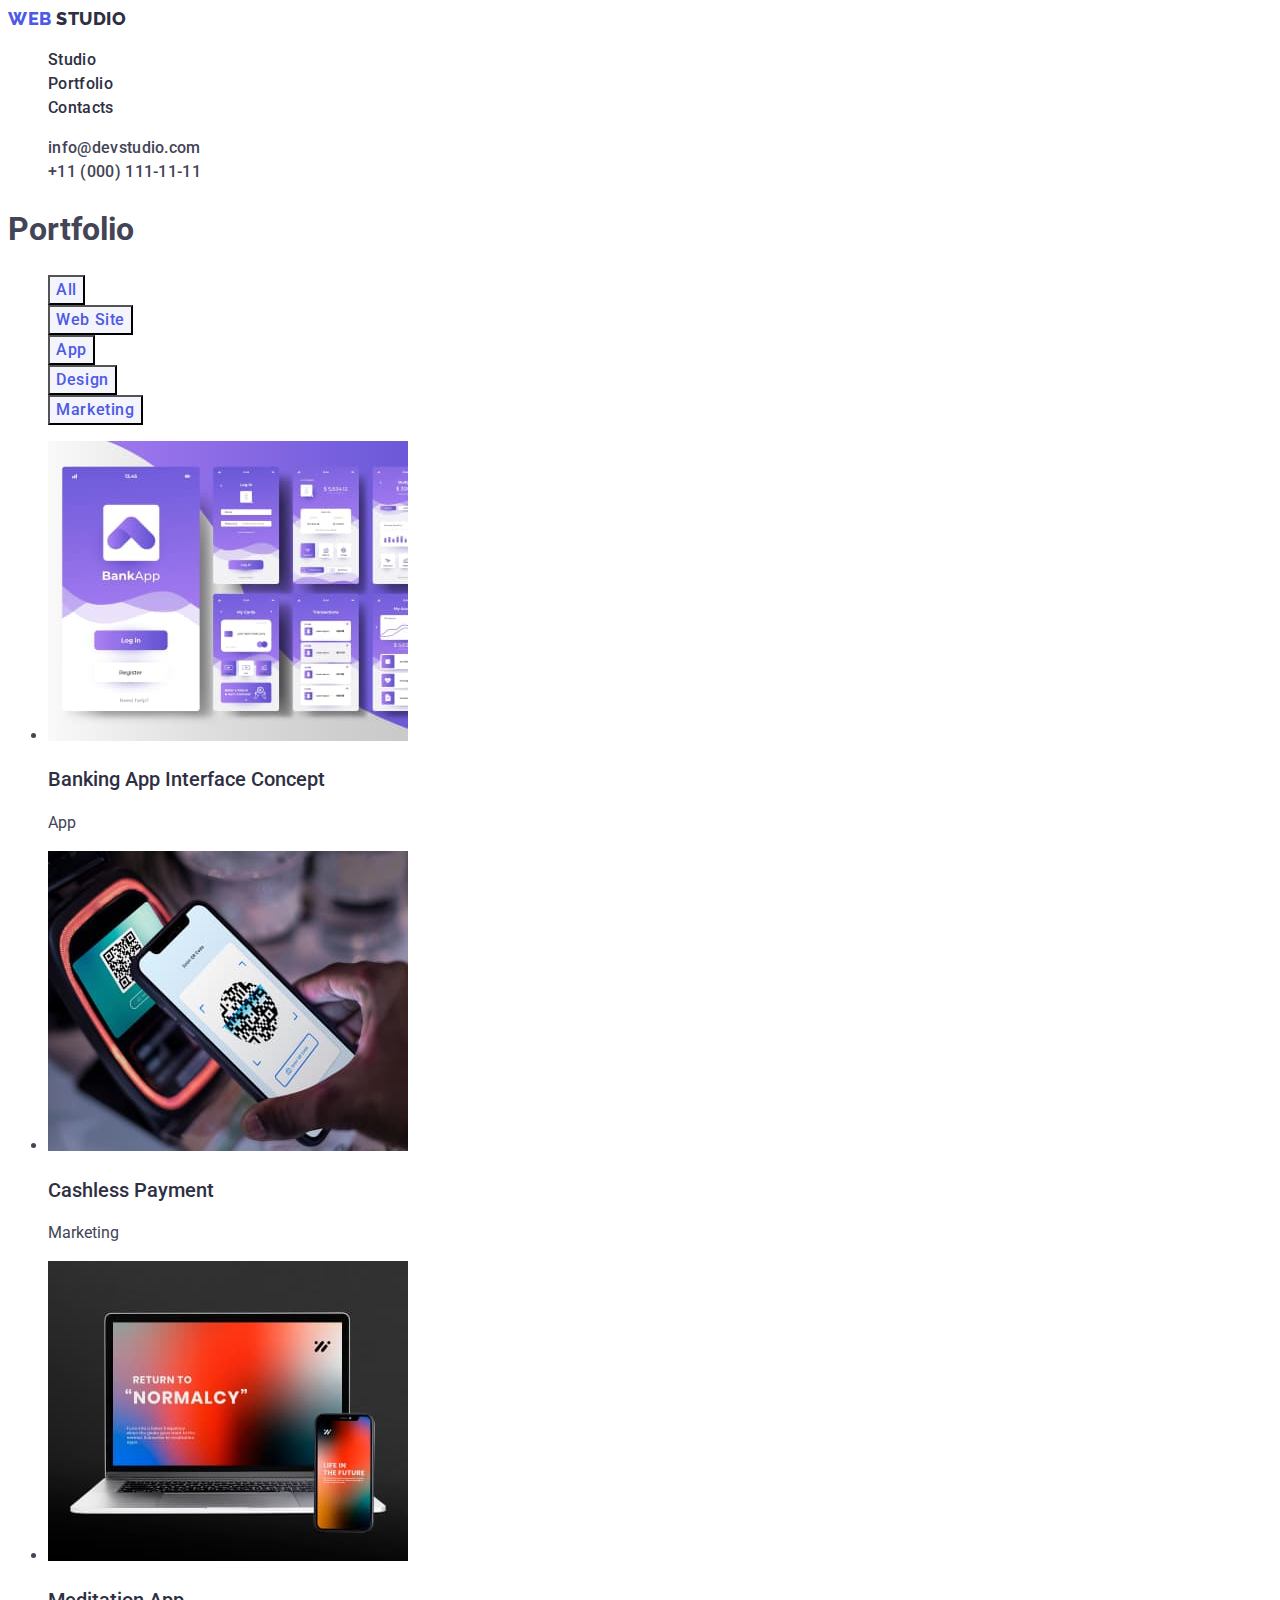
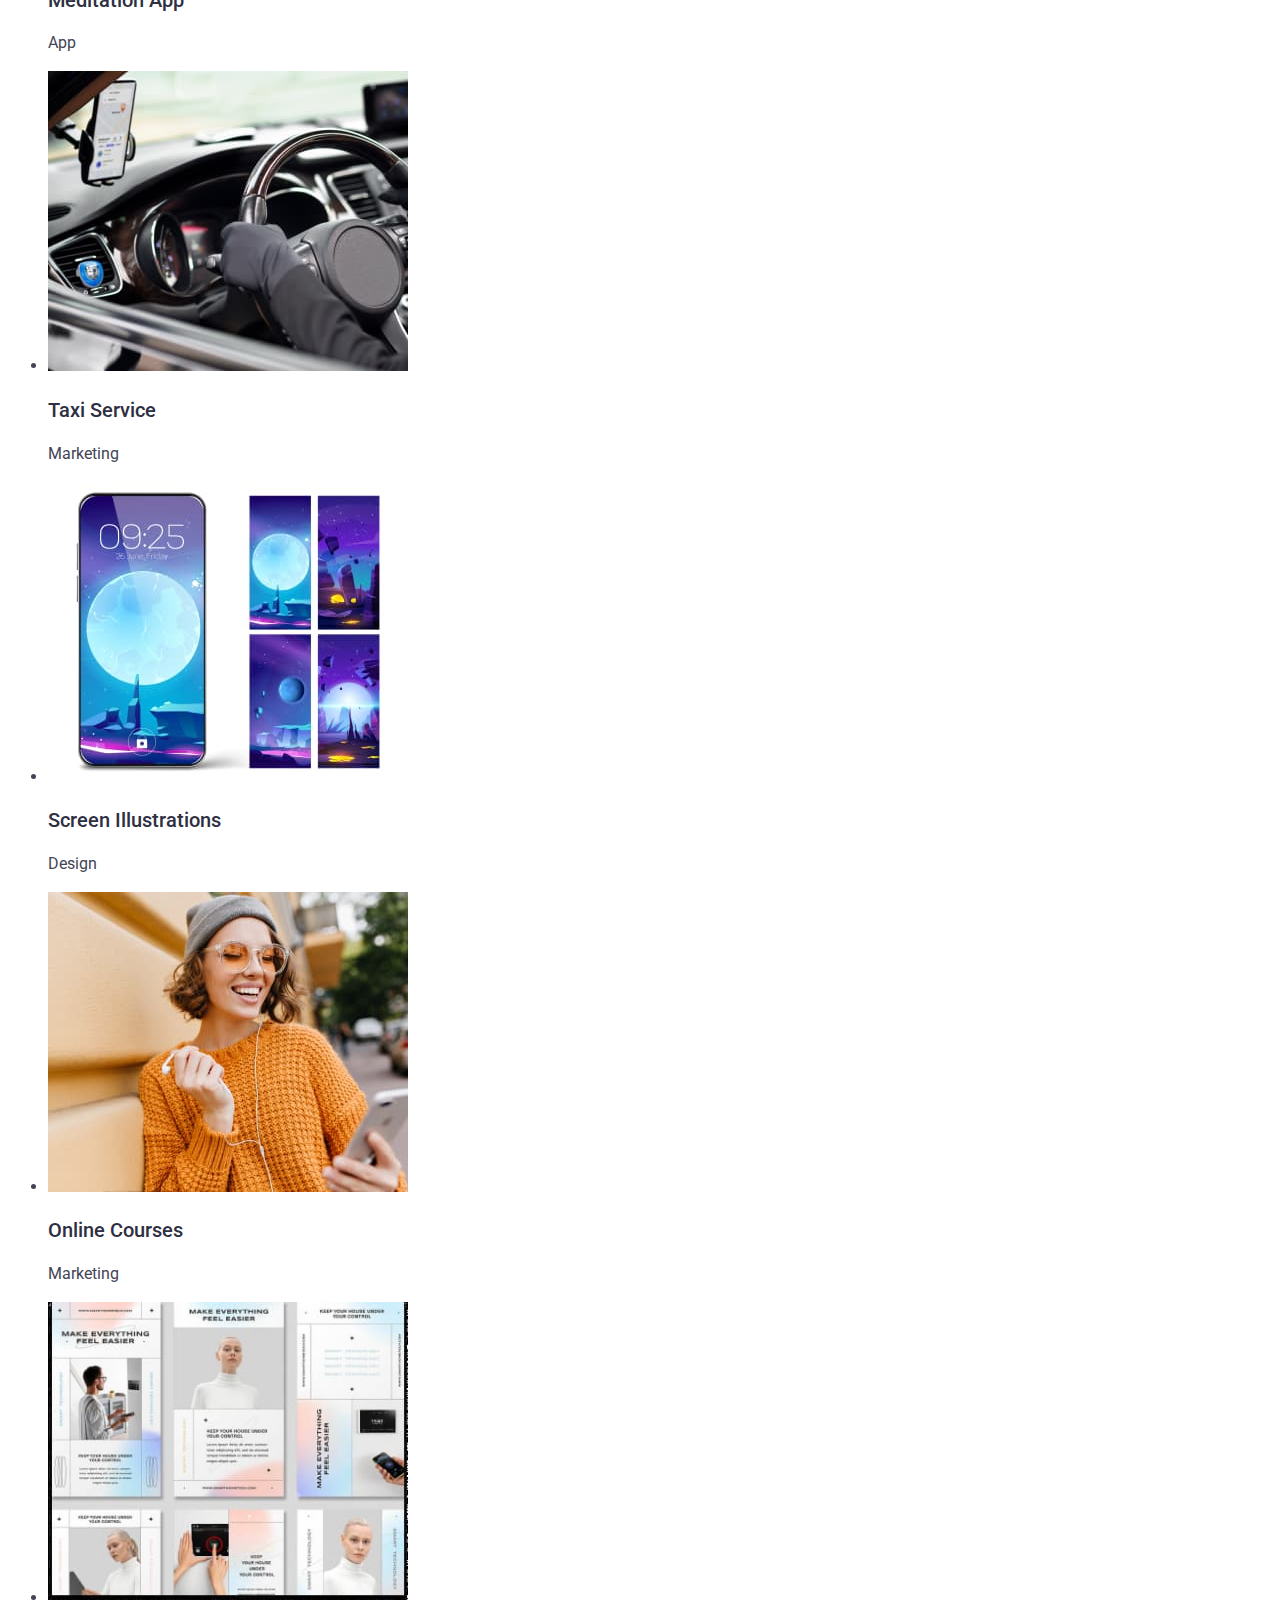
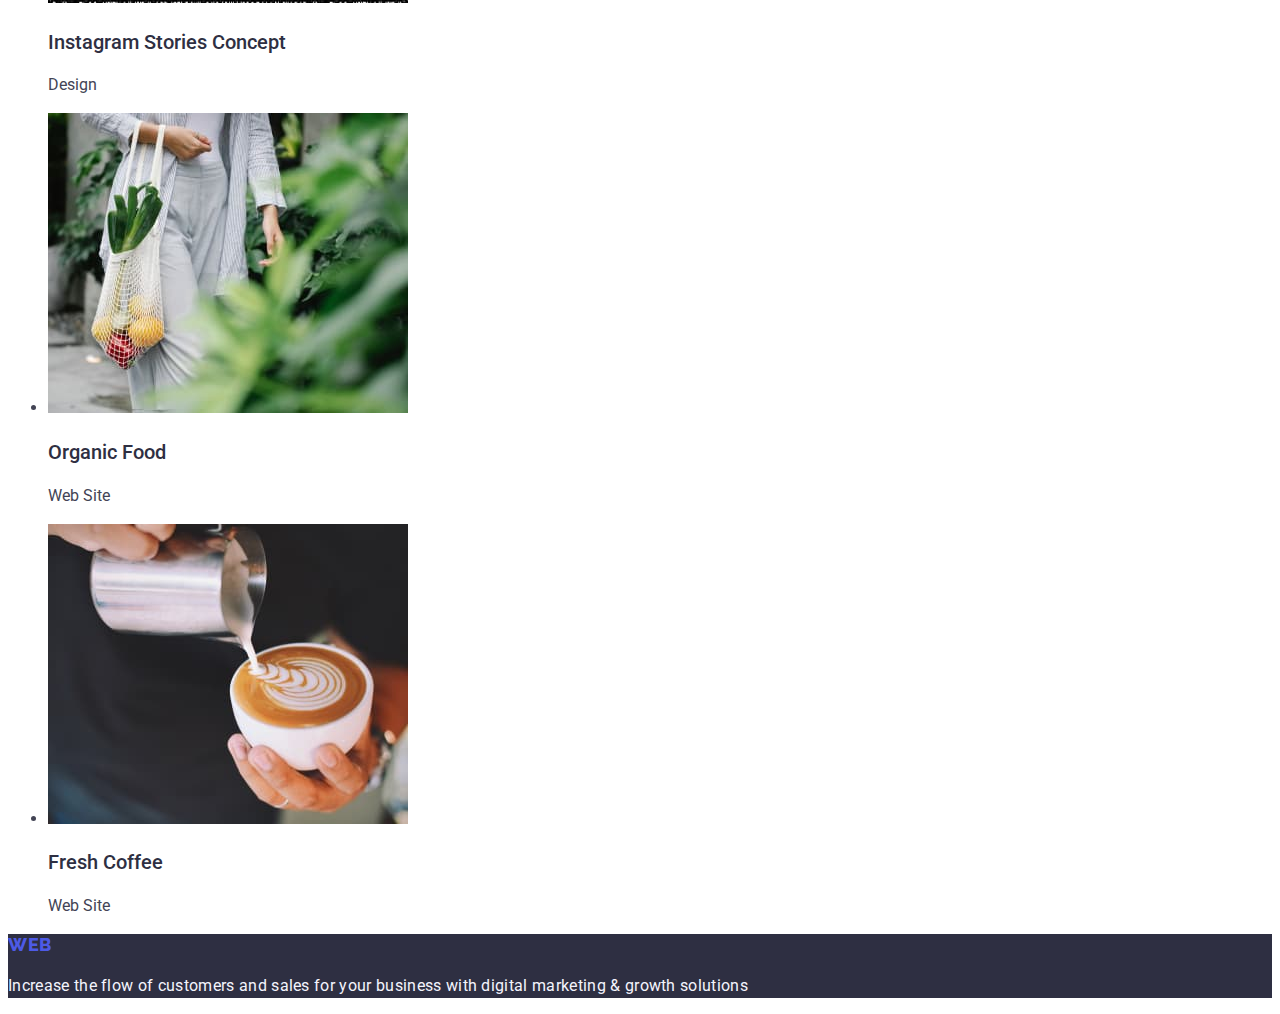
==== commit a8be8fba: "portfolio" ====
--- a/portfolio.html
+++ b/portfolio.html
@@ -45,7 +45,7 @@
     <main>
       <section class="portfolio">
         <h1>Portfolio</h1>
-        <ul class="portfolio">
+        <ul class="portfolio list">
           <li>
             <button class="button" type="button">All</button>
           </li>
@@ -57,7 +57,7 @@
             <button class="button" type="button">Design</button>
           </li>
           <li>
-            <button class="button" type="button">Marceting</button>
+            <button class="button" type="button">Marketing</button>
           </li>
         </ul>
         <ul>
--- a/css/styles.css
+++ b/css/styles.css
@@ -139,6 +139,9 @@
   font-size: 16px;
   font-weight: 500;
   cursor: pointer;
+  font-family: "Roboto", sans-serif;
+  line-height: 1.5;
+  letter-spacing: 0.04em;
 }
 .footer {
   background-color: var(--title-text-color);
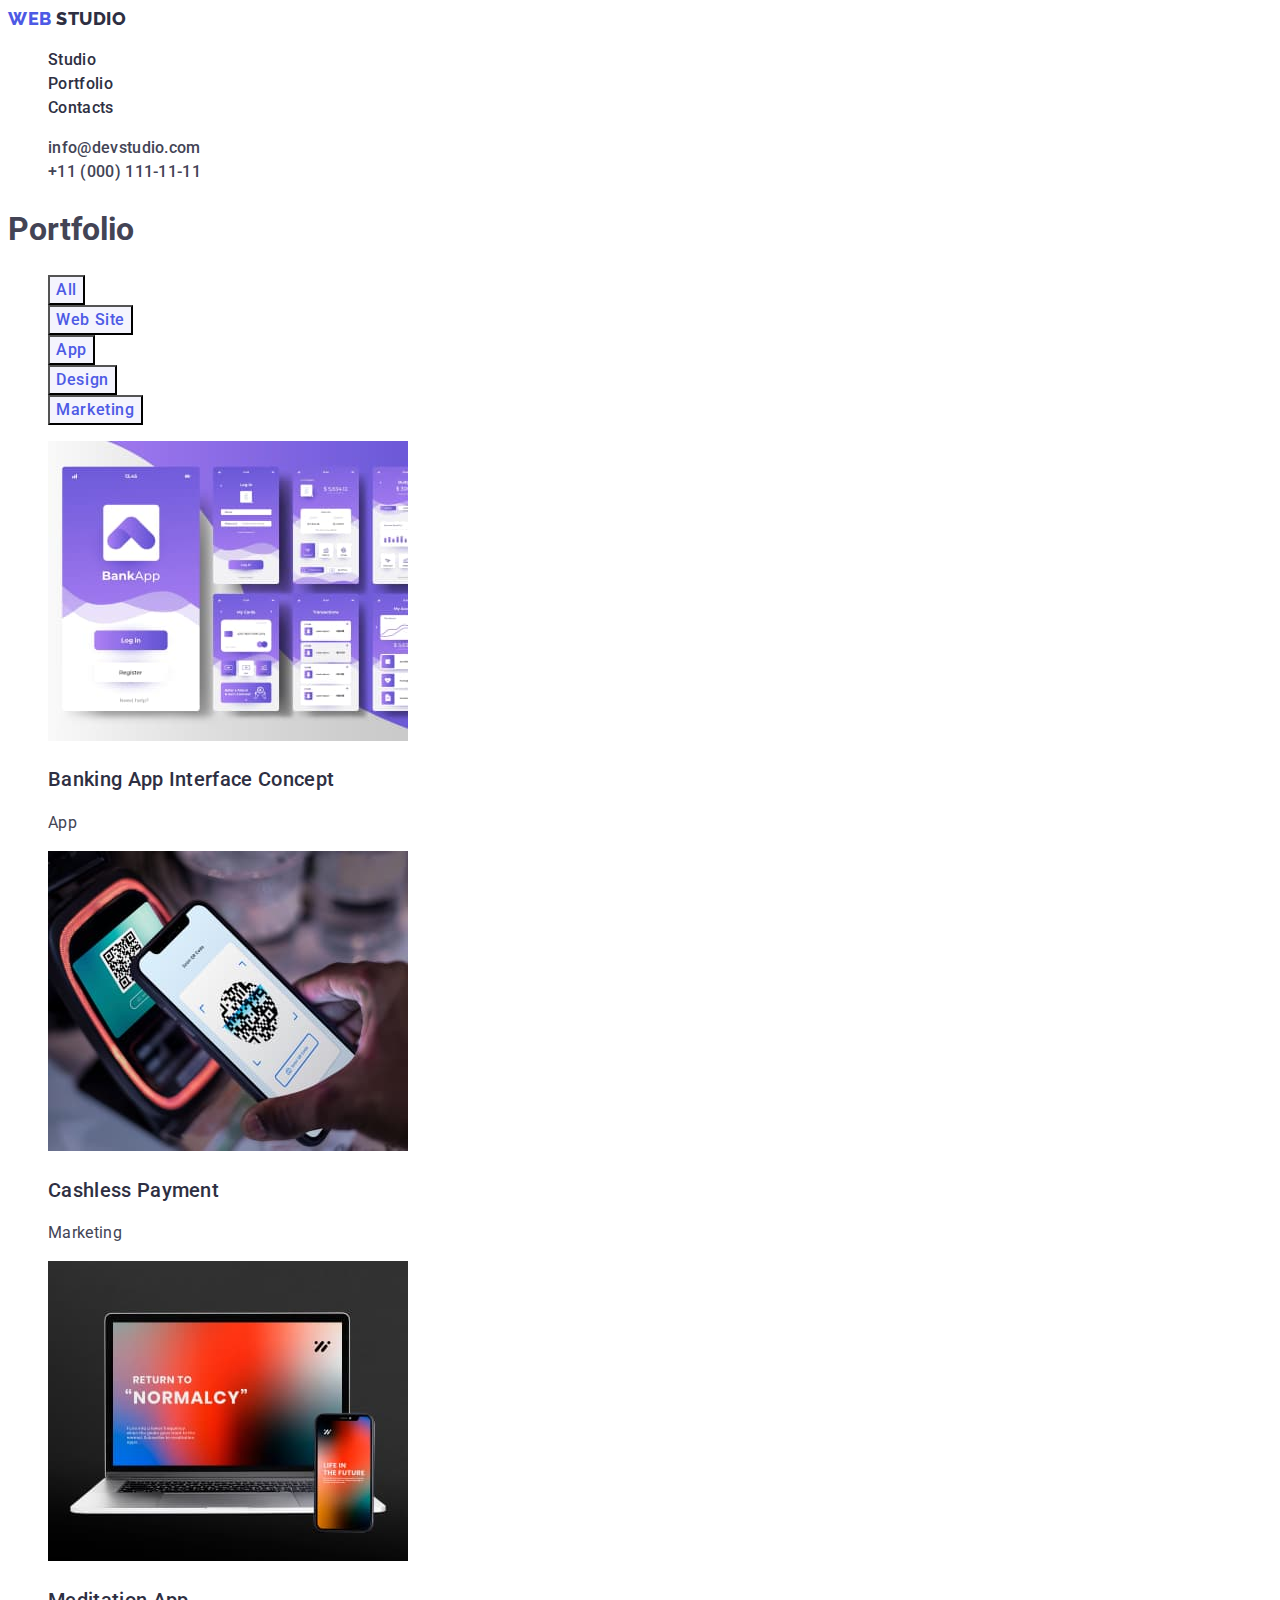
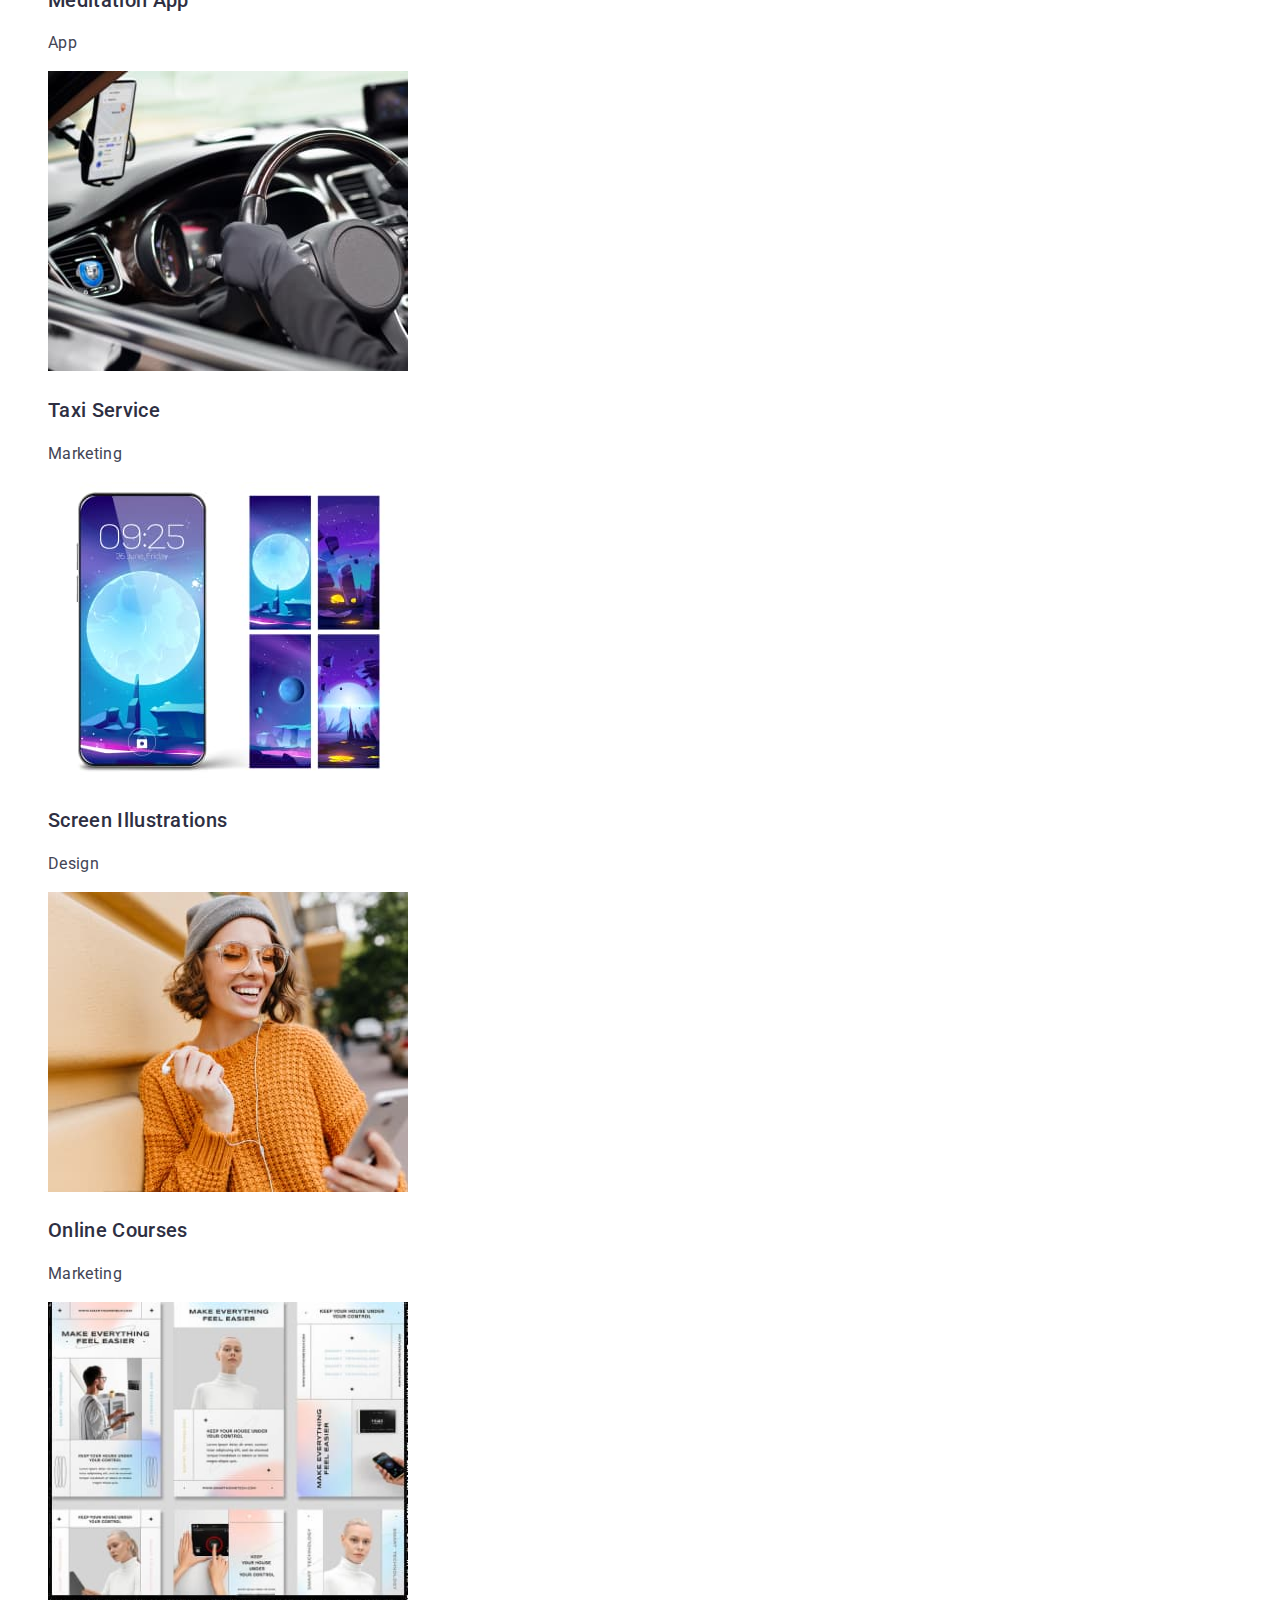
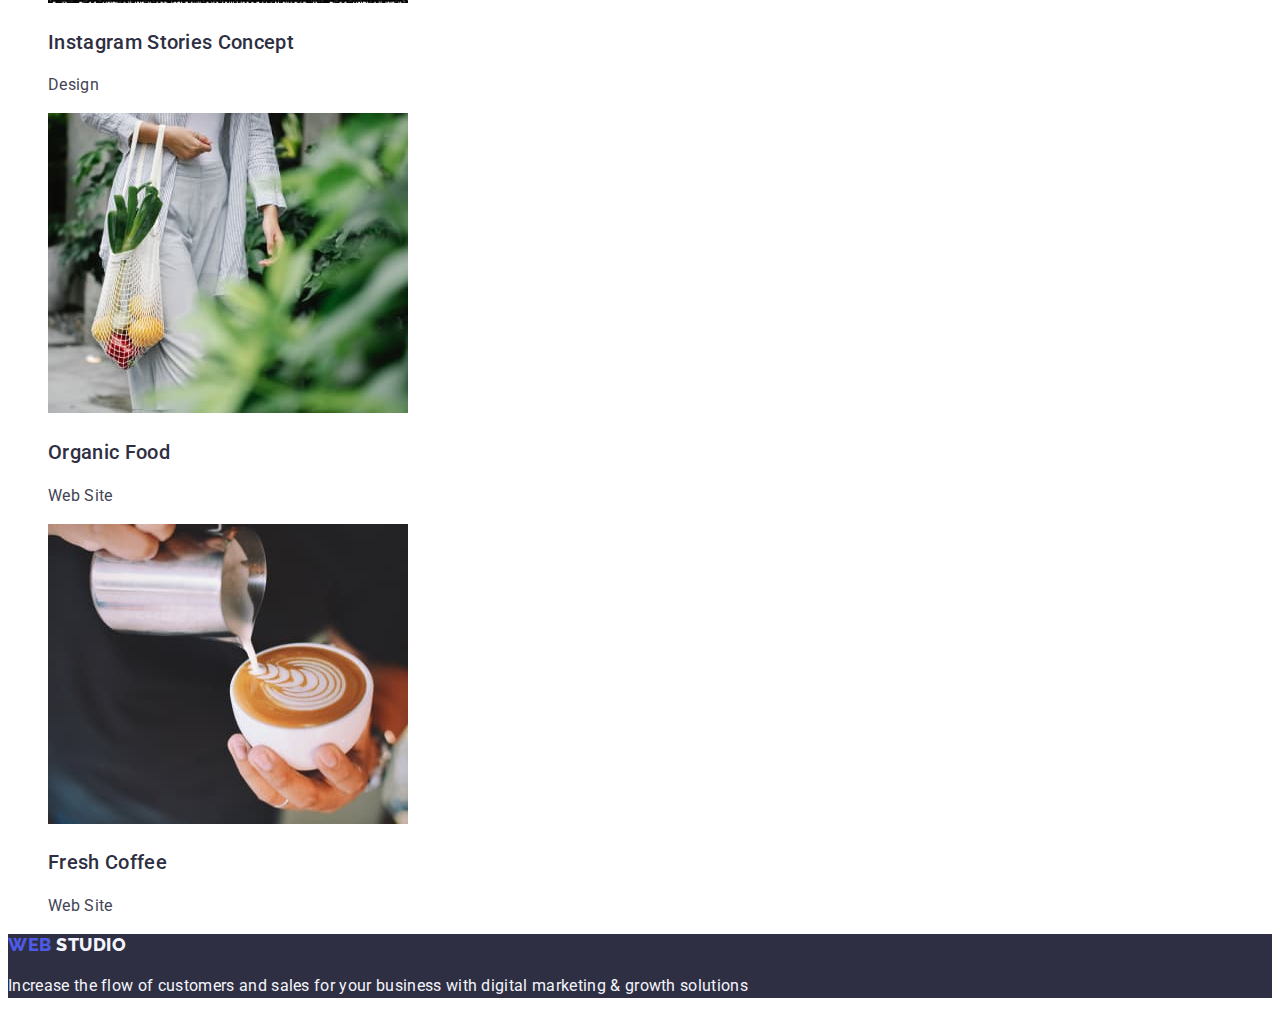
==== commit a8a17065: "portfolio" ====
--- a/portfolio.html
+++ b/portfolio.html
@@ -60,48 +60,57 @@
             <button class="button" type="button">Marketing</button>
           </li>
         </ul>
-        <ul>
+        <ul class="list">
           <li>
+            <a href=""></a>
             <img src="./images/1.jpg" width="360" alt="banking" />
             <h2 class="title-text">Banking App Interface Concept</h2>
             <p class="text-portfolio">App</p>
           </li>
           <li>
+            <a href=""></a>
             <img src="./images/2.jpg" width="360" alt="cashless" />
             <h2 class="title-text">Cashless Payment</h2>
             <p class="text-portfolio">Marketing</p>
           </li>
           <li>
+            <a href=""></a>
             <img src="./images/3.jpg" width="360" alt="meditation" />
             <h2 class="title-text">Meditation App</h2>
             <p class="text-portfolio">App</p>
           </li>
           <li>
+            <a href=""></a>
             <img src="./images/4.jpg" width="360" alt="taxi" />
             <h2 class="title-text">Taxi Service</h2>
             <p class="text-portfolio">Marketing</p>
           </li>
           <li>
+            <a href=""></a>
             <img src="./images/5.jpg" width="360" alt="illustration" />
             <h2 class="title-text">Screen Illustrations</h2>
             <p class="text-portfolio">Design</p>
           </li>
           <li>
+            <a href=""></a>
             <img src="./images/6.jpg" width="360" alt="courses" />
             <h2 class="title-text">Online Courses</h2>
             <p class="text-portfolio">Marketing</p>
           </li>
           <li>
+            <a href=""></a>
             <img src="./images/7.jpg" width="360" alt="instagram" />
             <h2 class="title-text">Instagram Stories Concept</h2>
             <p class="text-portfolio">Design</p>
           </li>
           <li>
+            <a href=""></a>
             <img src="./images/8.jpg" width="360" alt="organic" />
             <h2 class="title-text">Organic Food</h2>
             <p class="text-portfolio">Web Site</p>
           </li>
           <li>
+            <a href=""></a>
             <img src="./images/9.jpg" width="360" alt="fresh" />
             <h2 class="title-text">Fresh Coffee</h2>
             <p class="text-portfolio">Web Site</p>
@@ -110,7 +119,9 @@
       </section>
     </main>
     <footer class="footer">
-      <a href="./index.html" class="logo link"> Web <span>Studio</span> </a>
+      <a href="./index.html" class="logo link">
+        Web <span class="footer-logo">Studio</span>
+      </a>
       <p class="footer-text">
         Increase the flow of customers and sales for your business with digital
         marketing & growth solutions
